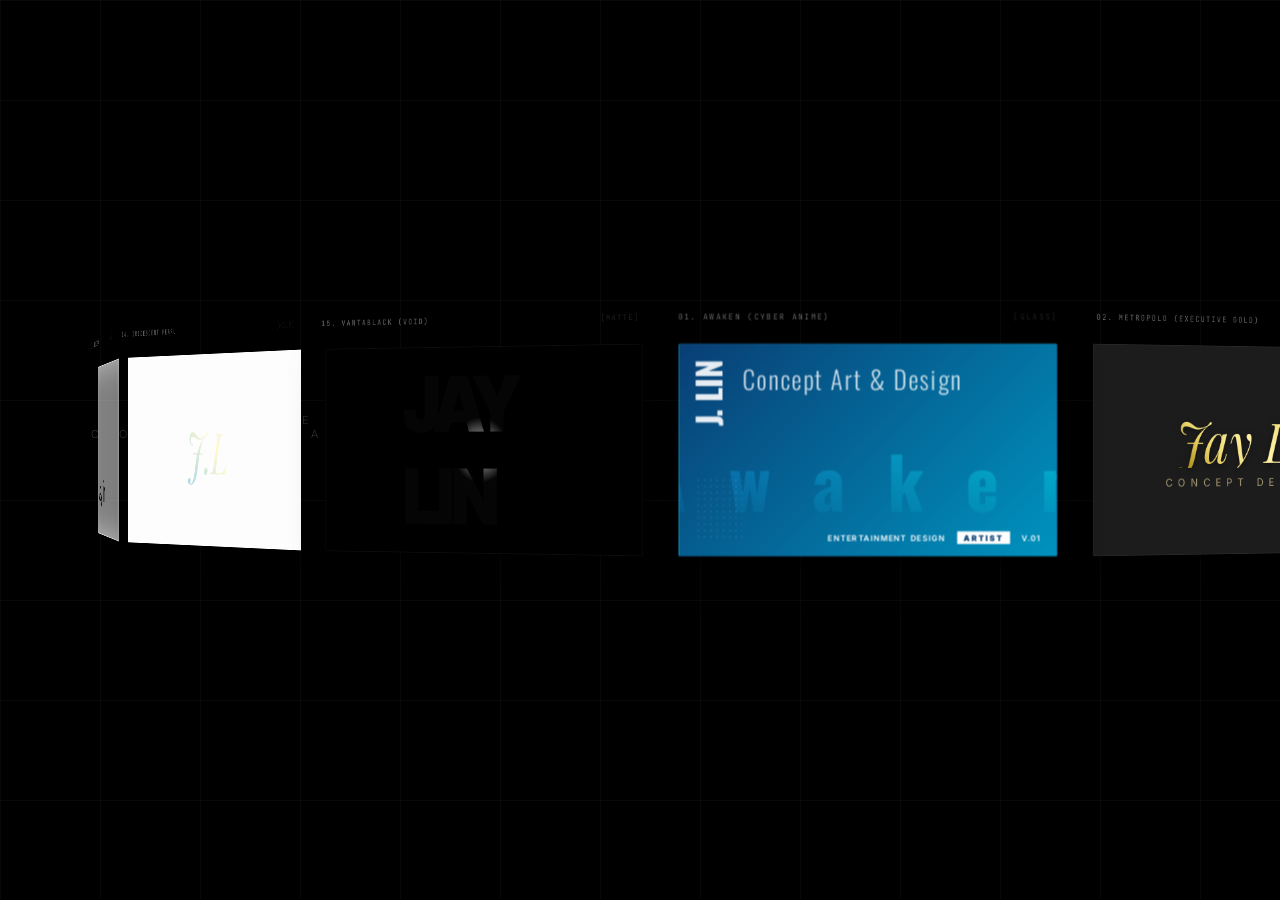
==== index.html @ 55925dbe "Rename business_cards.html to index.html for GitHub pages" ====
<!DOCTYPE html>
<html lang="en">

<head>
    <meta charset="UTF-8">
    <meta name="viewport" content="width=device-width, initial-scale=1.0">
    <title>15 Pro Level Portfolio Cards</title>
    <!-- Core 3D Engine -->
    <link rel="stylesheet" href="css/engine.css">
    <!-- Pro Card Designs -->
    <link rel="stylesheet" href="css/cards.css">
</head>

<body>
    <h1>15 Elite Conceptual Designs</h1>

    <div id="c-cont"></div>

    <script>
        const p = {
            n: 'Jay Lin',
            r: 'Entertainment / Concept Designer',
            e: 'hello@jaylin.art',
            v: '+1 234 567 8900',
            w: 'jaylin.art',
            l: '/in/jaylin'
        };

        const icoW = `<svg class="ico" viewBox="0 0 24 24"><path d="M8.5 14.5c-2.5 0-4.5-1.7-4.5-3.8 0-2.1 2-3.8 4.5-3.8s4.5 1.7 4.5 3.8c0 2.1-2 3.8-4.5 3.8zm0-6.6c-1.8 0-3.2 1.2-3.2 2.7 0 1.5 1.4 2.7 3.2 2.7 1.8 0 3.2-1.2 3.2-2.7 0-1.5-1.4-2.7-3.2-2.7zm8.5 10c-2.1 0-3.8-1.4-3.8-3.1 0-1.7 1.7-3.1 3.8-3.1 2.1 0 3.8 1.4 3.8 3.1 0 1.7-1.7 3.1-3.8 3.1zm0-5.3c-1.4 0-2.5 1-2.5 2.2 0 1.2 1.1 2.2 2.5 2.2 1.4 0 2.5-1 2.5-2.2 0-1.2-1.1-2.2-2.5-2.2z"/></svg>`;
        const icoL = `<svg class="ico" viewBox="0 0 24 24"><path d="M4.98 3.5c0 1.381-1.11 2.5-2.48 2.5s-2.48-1.119-2.48-2.5c0-1.38 1.11-2.5 2.48-2.5s2.48 1.12 2.48 2.5zm.02 4.5h-5v16h5v-16zm7.982 0h-4.968v16h4.969v-8.399c0-4.67 6.029-5.052 6.029 0v8.399h4.988v-10.131c0-7.88-8.922-7.593-11.018-3.714v-2.155z"/></svg>`;
        const icoG = `<svg class="ico" viewBox="0 0 24 24"><path d="M12 2c5.514 0 10 4.486 10 10s-4.486 10-10 10-10-4.486-10-10 4.486-10 10-10zm0-2c-6.627 0-12 5.373-12 12s5.373 12 12 12 12-5.373 12-12-5.373-12-12-12zm-3.535 5.567l-2.091 1.724c.734.908 1.621 1.626 2.607 2.115l1.092-2.433c-.636-.312-1.205-.802-1.608-1.406zm7.07 0c-.403.604-.972 1.094-1.608 1.406l1.092 2.433c.986-.489 1.873-1.207 2.607-2.115l-2.091-1.724zm-3.535 7.925v3.508h2v-3.508h-2z"/></svg>`;

        const cards = [
            {
                l: '01. AWAKEN (CYBER ANIME)', cls: 'glass',
                f: `<div class="f-awaken c-f c">
                    <div class="awaken-vert-title">J. Lin</div>
                    <div class="awaken-top-slogan">Concept Art & Design</div>
                    <div class="awaken-hero-text">A w a k e n</div>
                    <div class="awaken-bottom-bar">ENTERTAINMENT DESIGN <span class="awaken-box">ARTIST</span> V.01</div>
                    <div class="gloss" style="mix-blend-mode:overlay; opacity:0.3;"></div>
                </div>`,
                b: `<div class="b-awaken c-b c">
                    <div class="awaken-back-logo">JAY LIN . ART</div>
                    <div class="awaken-card-insert">
                        <span>Concept<br>Designer</span>
                    </div>
                </div>`
            },
            {
                l: '02. METROPOLO (EXECUTIVE GOLD)', cls: 'matte',
                f: `<div class="f-metro c-f c">
                    <div class="metro-signature">Jay Lin</div>
                    <div class="metro-brand">CONCEPT DESIGNER</div>
                    <div class="gloss" style="mix-blend-mode:color-dodge; opacity:0.1;"></div>
                </div>`,
                b: `<div class="b-metro c-b c">
                    <div class="metro-name-ch">林 杰</div>
                    <div class="metro-title-ch">概念设计师</div>
                    <div class="metro-name-en">${p.n}</div>
                    <div class="metro-title-en">${p.r}</div>
                    
                    <div class="metro-contact">
                        <span>Phone:</span> ${p.v}<br>
                        <span>Email:</span> ${p.e}<br>
                        <span>Web:</span> ${p.w}
                    </div>
                    
                    <div class="metro-qr">
                        <div></div><div></div><div></div>
                        <div></div><div style="background:transparent;"></div><div></div>
                        <div></div><div></div><div></div>
                    </div>
                </div>`
            },
            {
                l: '03. XIUYILOU (HERITAGE FOIL)', cls: 'holo',
                f: `<div class="f-xiu c-f c">
                    <div class="xiu-butterfly"></div>
                    <div class="xiu-brand">J A Y   L I N</div>
                    <div class="xiu-sub">概 | 念 | 设 | 计</div>
                    <div class="gloss" style="opacity:0.2;"></div>
                </div>`,
                b: `<div class="b-xiu c-b c">
                    <div class="xiu-top-lbl">
                        <span>概 | 念 | 设 | 计</span>
                        <span>艺 | 术</span>
                    </div>
                    
                    <div class="xiu-name-line">
                        林 杰 <span>| JAY LIN</span>
                    </div>
                    
                    <div class="xiu-rank-bar">
                        <span style="font-family:var(--font-cjk); font-size:10px;">承接：角色 / 场景 / 概念</span>
                        <div class="xiu-blocks">
                            <div class="xiu-block"></div><div class="xiu-block"></div>
                        </div>
                        <span style="color:#3a2b12;">/</span>
                        <div class="xiu-blocks">
                            <div class="xiu-block"></div><div class="xiu-block"></div><div class="xiu-block dim"></div>
                        </div>
                    </div>
                    
                    <div class="xiu-footer">
                        Email: ${p.e}<br>
                        Web: ${p.w}
                    </div>
                    
                    <div class="xiu-calligraphy-bg">
                        概<br>念<br>艺<br>术
                    </div>
                </div>`
            },
            {
                l: '04. THE MONOLITH (BRUTALIST)', cls: 'matte',
                f: `<div class="f-mono c-f c">
                    <div class="mono-txt">JAY LIN</div>
                    <div class="mono-sub">CONCEPT ARTIST</div>
                </div>`,
                b: `<div class="b-mono c-b c">
                    <div class="mono-info">
                        <div>${p.n}</div>
                        <div>${p.r}</div>
                    </div>
                    <div class="mono-grid">
                        <div>${p.e}</div>
                        <div>${p.w}</div>
                        <div>${p.v}</div>
                        <div>${p.l}</div>
                    </div>
                </div>`
            },
            {
                l: '05. MINIMAL CLAY', cls: 'matte',
                f: `<div class="f-clay c-f c">
                    <div class="clay-circle">JL</div>
                </div>`,
                b: `<div class="b-clay c-b c">
                    <div>
                        <div style="font-size: 24px; font-weight: 700; color: #333;">${p.n}</div>
                        <div style="font-size: 14px; color: #888;">${p.r}</div>
                    </div>
                    <div class="clay-bar">${icoW} ${p.v}</div>
                    <div class="clay-bar">${icoG} ${p.w}</div>
                    <div class="clay-bar">${icoL} ${p.l}</div>
                </div>`
            },
            {
                l: '06. ABSTRACT MESH', cls: 'glass',
                f: `<div class="f-mesh c-f c">
                    <div class="mesh-glass">
                        <div class="mesh-name">Jay Lin</div>
                        <div class="mesh-title">Concept Art Director</div>
                    </div>
                </div>`,
                b: `<div class="b-mesh c-b c">
                    <div class="mesh-row" style="opacity:0.5;">CONTACT LOG_01</div>
                    <div class="mesh-row">${icoW} Wechat: ${p.v}</div>
                    <div class="mesh-row">${icoG} Web: ${p.w}</div>
                    <div class="mesh-row">${icoL} Linking: ${p.l}</div>
                </div>`
            },
            {
                l: '07. NEON ACRYLIC', cls: 'glass',
                f: `<div class="f-neon c-f c">
                    <div class="neon-ring"></div>
                    <div class="neon-txt">J L</div>
                </div>`,
                b: `<div class="b-neon c-b c">
                    <div class="neon-r">${p.r}</div>
                    <div class="neon-row"><span>EML</span> ${p.e}</div>
                    <div class="neon-row"><span>WEB</span> ${p.w}</div>
                </div>`
            },
            {
                l: '08. BRUSHED TITANIUM', cls: 'brush',
                f: `<div class="f-titan c-f c">
                    <div class="titan-emboss">JAY LIN</div>
                </div>`,
                b: `<div class="b-titan c-b c">
                    <div class="titan-left">${p.n}</div>
                    <div class="titan-right">
                        <div>${p.r}</div>
                        <div>${p.e}</div>
                        <div>${p.w}</div>
                    </div>
                </div>`
            },
            {
                l: '09. CARBON WEAVE', cls: 'matte',
                f: `<div class="f-carb c-f c">
                    <div class="carb-logo">JL</div>
                </div>`,
                b: `<div class="b-carb c-b c">
                    <div class="carb-row"><span>NAME</span> ${p.n}</div>
                    <div class="carb-row"><span>ROLE</span> ${p.r}</div>
                    <div class="carb-row"><span>MAIL</span> ${p.e}</div>
                    <div class="carb-row"><span>SITE</span> ${p.w}</div>
                </div>`
            },
            {
                l: '10. GEOMETRIC TOPOLOGY', cls: 'matte',
                f: `<div class="f-topo c-f c">
                    <div class="topo-pattern"></div>
                    <div class="topo-text">JL</div>
                </div>`,
                b: `<div class="b-topo c-b c">
                    <div class="topo-info">${p.n}</div>
                    <div class="topo-sub">${p.r}</div>
                    <div class="topo-row">${icoW} ${p.v}</div>
                    <div class="topo-row">${icoG} ${p.w}</div>
                    <div class="topo-row">${icoL} ${p.l}</div>
                </div>`
            },
            {
                l: '11. SWISS POSTER', cls: 'matte',
                f: `<div class="f-swiss c-f c">
                    <div class="swiss-header">JAY LIN</div>
                    <div class="swiss-footer">DESIGN<br>SYSTEM</div>
                </div>`,
                b: `<div class="b-swiss c-b c">
                    <div class="swiss-block">${icoW} ${p.v}</div>
                    <div class="swiss-block">${icoG} ${p.w}</div>
                    <div class="swiss-block">${icoL} ${p.l}</div>
                </div>`
            },
            {
                l: '12. OBSIDIAN GLASS', cls: 'glass',
                f: `<div class="f-obs c-f c">
                    <div class="obs-glass">
                        <div class="obs-title">Jay Lin</div>
                    </div>
                </div>`,
                b: `<div class="b-obs c-b c">
                    <div class="obs-list">
                        <div class="obs-item">${icoW} ${p.v}</div>
                        <div class="obs-item">${icoG} ${p.w}</div>
                        <div class="obs-item">${icoL} ${p.l}</div>
                    </div>
                    <div class="obs-logo">JL</div>
                </div>`
            },
            {
                l: '13. FROSTED POLYCARBONATE', cls: 'glass',
                f: `<div class="f-frost c-f c">
                    <div class="frost-txt">Jay Lin</div>
                </div>`,
                b: `<div class="b-frost c-b c">
                    <div class="frost-box">${p.r}</div>
                    <div class="frost-box">${p.e}</div>
                    <div class="frost-box">${p.w}</div>
                </div>`
            },
            {
                l: '14. IRIDESCENT PEARL', cls: 'holo',
                f: `<div class="f-pearl c-f c">
                    <div class="pearl-txt">J.L</div>
                </div>`,
                b: `<div class="b-pearl c-b c">
                    <div class="pearl-lbl">Concept Designer</div>
                    <div class="pearl-contact">${p.e}<br>${p.w}</div>
                </div>`
            },
            {
                l: '15. VANTABLACK (VOID)', cls: 'matte',
                f: `<div class="f-void c-f c">
                    <div class="void-txt">JAY LIN</div>
                </div>`,
                b: `<div class="b-void c-b c">
                    <div class="void-reveal">${p.r}<br><br>${p.e}<br>${p.w}</div>
                </div>`
            }
        ];

        const cCont = document.getElementById('c-cont');

        cards.forEach(d => {
            let html = `
            <div class="scene">
                <div class="label">
                    <span>${d.l}</span>
                    <span style="opacity:0.3">[${d.cls.toUpperCase()}]</span>
                </div>
                <div class="c-w ${d.cls}">
                    <div class="c-container">
                        ${d.f}
                        ${d.b}
                    </div>
                </div>
            </div>`;
            cCont.innerHTML += html;
        });
    </script>
    <script src="js/app.js"></script>
</body>

</html>
---- css/engine.css ----
/* =========================================================================
   3D CARD INTERACTION ENGINE
   Handles spatial tracking, splitting, lighting, and ambient environment
   ========================================================================= */

@import url('https://fonts.googleapis.com/css2?family=Inter:wght@200;400;600;900&family=JetBrains+Mono:wght@400;700&family=Playfair+Display:ital,wght@0,600;1,600&family=Noto+Serif+SC:wght@400;700;900&family=Oswald:wght@300;500;700&display=swap');

:root {
    --font-ui: 'Inter', -apple-system, sans-serif;
    --font-mono: 'JetBrains Mono', monospace;
    --font-serif: 'Playfair Display', serif;
    --font-cjk: 'Noto Serif SC', serif;
    --font-display: 'Oswald', sans-serif;
}

body {
    background: #000;
    color: #fff;
    font-family: var(--font-ui);
    margin: 0;
    padding: 0;
    display: flex;
    justify-content: center;
    align-items: center;
    height: 100vh;
    overflow: hidden;
    /* Ambient Dark Room Grid */
    background-image:
        linear-gradient(rgba(255, 255, 255, 0.03) 1px, transparent 1px),
        linear-gradient(90deg, rgba(255, 255, 255, 0.03) 1px, transparent 1px);
    background-size: 100px 100px;
}

#carousel-stage {
    width: 100%;
    height: 100%;
    perspective: 3000px;
    display: flex;
    align-items: center;
    justify-content: center;
}

#carousel-ring {
    width: 480px;
    height: 270px;
    position: relative;
    transform-style: preserve-3d;
    transition: transform 0.1s linear;
    /* Interrupted by JS for smooth inertia */
}

h1 {
    font-weight: 200;
    letter-spacing: 20px;
    font-size: 11px;
    text-transform: uppercase;
    margin-bottom: 40px;
    color: rgba(255, 255, 255, 0.3);
    text-align: center;
}

/* ================= 3D INTERACTION CORE ================= */
.scene {
    position: absolute;
    top: 0;
    left: 0;
    width: 480px;
    height: 270px;
    /* The individual transform (rotateY and translateZ) will be applied via JS */
    transform-style: preserve-3d;
    transition: opacity 0.5s;
    /* The label now sits below or above inside the 3D space */
}

/* Dim cards that are NOT the active target or hovered */
.scene.dimmed {
    opacity: 0 !important;
    pointer-events: none !important;
}

.scene.active-spotlight {
    z-index: 1000 !important;
}

.label {
    position: absolute;
    top: -40px;
    left: 0;
    font-family: var(--font-mono);
    font-size: 10px;
    color: #666;
    letter-spacing: 2px;
    display: flex;
    justify-content: space-between;
    width: 100%;
    transform: translateZ(10px);
    /* Push label slightly forward */
}

.c-w {
    position: absolute;
    top: 0;
    left: 0;
    width: 100%;
    height: 100%;
    cursor: pointer;
    /* Remove perspective from here, it's handled by the stage now */
}

.c-w::after {
    content: '◎ CLICK TO INTERACT';
    position: absolute;
    bottom: -60px;
    left: 50%;
    transform: translateX(-50%);
    font-size: 9px;
    color: #555;
    letter-spacing: 6px;
    font-family: var(--font-mono);
    opacity: 0;
    transition: 0.5s;
    pointer-events: none;
}

.c-w:hover::after {
    opacity: 1;
    bottom: -40px;
}

.c-w.active::after {
    content: '⊗ CLOSE INTERFACE';
    color: rgba(255, 255, 255, 0.3);
}

.c-container {
    position: absolute;
    width: 100%;
    height: 100%;
    transform-style: preserve-3d;
    transition: transform 0.1s cubic-bezier(0.2, 0.8, 0.2, 1);
}

.c-container.reset {
    transition: transform 0.6s cubic-bezier(0.2, 0.8, 0.2, 1);
    transform: rotateX(0) rotateY(0);
}

.c {
    position: absolute;
    top: 0;
    left: 0;
    width: 100%;
    height: 100%;
    box-sizing: border-box;
    border-radius: 2px;
    /* Sharper feeling */
    overflow: hidden;
    transition: all 0.9s cubic-bezier(0.19, 1, 0.22, 1);
    box-shadow: 0 20px 50px rgba(0, 0, 0, 0.5);
    border: 1px solid rgba(255, 255, 255, 0.05);
}

.c-f {
    z-index: 2;
    transform: translateX(0) scale(1) translateZ(1px);
}

.c-b {
    z-index: 1;
    transform: scale(0.92);
    opacity: 0;
    pointer-events: none;
}

/* Hover BEFORE clicking: The "Pop" effect */
.c-w:not(.active):hover .c-f {
    transform: translateY(-20px) scale(1.04);
    box-shadow: 0 50px 100px -20px rgba(0, 0, 0, 1), 0 20px 40px rgba(0, 0, 0, 0.8);
    border-color: rgba(255, 255, 255, 0.15);
}

.c-w:not(.active):hover .c-b {
    transform: translateY(-10px) scale(0.95);
}

/* Click to Array Split Animation */
/* When click to open, we stop letting the ring container spin it and lock it to reading angle */
.c-w.active .c-container {
    transform: rotateX(0deg) rotateY(0deg) !important;
    transition: transform 0.8s cubic-bezier(0.19, 1, 0.22, 1);
}

/* The elegant slide apart */
.c-w.active .c-f {
    transform: translateX(-52%) scale(1) rotateX(var(--h-rx, 0deg)) rotateY(var(--h-ry, 0deg));
    box-shadow: -40px 50px 100px -20px rgba(0, 0, 0, 1);
}

.c-w.active .c-b {
    transform: translateX(52%) scale(1) rotateX(var(--h-rx, 0deg)) rotateY(var(--h-ry, 0deg));
    opacity: 1;
    z-index: 2;
    box-shadow: 40px 50px 100px -20px rgba(0, 0, 0, 1);
    pointer-events: auto;
}

/* Hover slightly while open */
.c-w.active:hover .c-f {
    box-shadow: -50px 60px 120px -20px rgba(0, 0, 0, 1);
    border-color: rgba(255, 255, 255, 0.2);
}

.c-w.active:hover .c-b {
    box-shadow: 50px 60px 120px -20px rgba(0, 0, 0, 1);
    border-color: rgba(255, 255, 255, 0.2);
}

/* Material Gloss Overlay */
.gloss {
    position: absolute;
    inset: 0;
    z-index: 100;
    pointer-events: none;
    transition: opacity 0.3s;
}

.c-w:hover .gloss {
    opacity: 1 !important;
}
---- css/cards.css ----
/* =========================================================================
   PRO LEVEL CARD DESIGNS
   Based on ultra-premium reference materials
   ========================================================================= */

/* --- GENERAL CARD SETUP --- */
.card-content {
    width: 100%;
    height: 100%;
    position: relative;
}

/* =========================================================================
   DESIGN 01: AWAKEN (CYBER / GRAPHIC DESIGN)
   References: Layered anime composition, grid dots, huge transparency text, cyan/blue
   ========================================================================= */
.f-awaken {
    background: linear-gradient(135deg, #093f75 0%, #0093bf 100%);
    color: #fff;
    overflow: hidden;
}

/* Decorative grid dots on the left edge */
.f-awaken::before {
    content: '';
    position: absolute;
    left: 20px;
    bottom: 20px;
    width: 60px;
    height: 80px;
    background-image: radial-gradient(#fff 1px, transparent 1px);
    background-size: 8px 8px;
    opacity: 0.3;
}

.awaken-vert-title {
    position: absolute;
    left: 20px;
    top: 20px;
    writing-mode: vertical-rl;
    transform: rotate(180deg);
    font-size: 42px;
    font-weight: 900;
    font-family: var(--font-display);
    color: rgba(255, 255, 255, 0.9);
    letter-spacing: -1px;
    text-transform: uppercase;
    line-height: 0.8;
}

.awaken-hero-text {
    position: absolute;
    bottom: 30px;
    left: 50%;
    transform: translateX(-50%);
    font-size: 90px;
    font-weight: 900;
    font-family: var(--font-display);
    white-space: nowrap;
    letter-spacing: 15px;
    background: linear-gradient(180deg, rgba(255, 255, 255, 0.8), rgba(255, 255, 255, 0));
    -webkit-background-clip: text;
    background-clip: text;
    color: transparent;
    opacity: 0.6;
    mix-blend-mode: overlay;
    z-index: 1;
}

.awaken-top-slogan {
    position: absolute;
    top: 20px;
    left: 80px;
    font-family: var(--font-display);
    font-weight: 300;
    font-size: 32px;
    letter-spacing: 2px;
    color: rgba(255, 255, 255, 0.8);
}

.awaken-bottom-bar {
    position: absolute;
    bottom: 15px;
    right: 20px;
    font-size: 10px;
    font-family: var(--font-ui);
    font-weight: 600;
    letter-spacing: 1px;
    display: flex;
    align-items: center;
    gap: 15px;
    z-index: 2;
}

.awaken-box {
    background: #fff;
    color: #093f75;
    padding: 2px 8px;
    font-weight: 900;
    letter-spacing: 2px;
}

.b-awaken {
    background: linear-gradient(135deg, #093f75 0%, #007799 100%);
    display: flex;
    align-items: center;
    justify-content: center;
    overflow: hidden;
}

.awaken-back-logo {
    border: 1px dashed rgba(255, 255, 255, 0.4);
    padding: 15px 30px;
    font-family: var(--font-display);
    font-weight: 300;
    font-size: 24px;
    letter-spacing: 6px;
    color: rgba(255, 255, 255, 0.9);
}

.awaken-card-insert {
    position: absolute;
    bottom: 20px;
    right: 20px;
    width: 120px;
    height: 70px;
    background: linear-gradient(135deg, rgba(255, 255, 255, 0.9), #a0d8ef);
    transform: rotate(-10deg);
    box-shadow: -5px 5px 15px rgba(0, 0, 0, 0.3);
    border: 2px solid #fff;
    display: flex;
    align-items: center;
    justify-content: center;
}

.awaken-card-insert span {
    font-family: var(--font-serif);
    font-style: italic;
    font-size: 11px;
    color: #093f75;
    transform: rotate(-5deg);
    font-weight: 600;
}

/* =========================================================================
   DESIGN 02: METROPOLO (CORPORATE SIGNATURE)
   References: Minimalism, off-black, gold sweeping signature, QR code, structural UI
   ========================================================================= */
.f-metro {
    background: #1c1c1c;
    /* Off-black charcoal */
    display: flex;
    flex-direction: column;
    align-items: center;
    justify-content: center;
    gap: 10px;
}

.metro-signature {
    font-family: 'Playfair Display', serif;
    font-style: italic;
    font-size: 72px;
    font-weight: 400;
    line-height: 1;
    color: #d4af37;
    /* Metallic Gold */
    /* Simulating a sweeping physical foil signature */
    background: linear-gradient(calc(var(--angle, 45deg)), #997a00, #eed971, #fff2a8, #eed971, #997a00);
    -webkit-background-clip: text;
    background-clip: text;
    color: transparent;
    filter: drop-shadow(0 2px 4px rgba(0, 0, 0, 0.5));
}

.metro-brand {
    font-family: var(--font-ui);
    font-size: 14px;
    font-weight: 400;
    letter-spacing: 8px;
    color: #a39571;
    text-transform: uppercase;
}

.b-metro {
    background: #1c1c1c;
    color: #fff;
    padding: 30px 40px;
    display: flex;
    flex-direction: column;
    justify-content: center;
}

.metro-name-ch {
    font-size: 20px;
    font-weight: 400;
    letter-spacing: 2px;
    color: #e8e8e8;
    margin-bottom: 2px;
}

.metro-title-ch {
    font-size: 10px;
    color: #a39571;
    letter-spacing: 1px;
}

.metro-name-en {
    font-size: 16px;
    margin-top: 15px;
    color: #e8e8e8;
}

.metro-title-en {
    font-size: 9px;
    color: #a39571;
    margin-top: 2px;
}

.metro-contact {
    margin-top: 30px;
    font-size: 9px;
    color: #888;
    line-height: 1.8;
    font-family: var(--font-ui);
    letter-spacing: 0.5px;
}

.metro-contact span {
    color: #e8e8e8;
    display: inline-block;
    width: 30px;
}

.metro-qr {
    position: absolute;
    bottom: 30px;
    right: 40px;
    width: 60px;
    height: 60px;
    background: #fff;
    padding: 4px;
    box-sizing: border-box;
    display: grid;
    grid-template-columns: repeat(3, 1fr);
    grid-template-rows: repeat(3, 1fr);
    gap: 2px;
}

.metro-qr div {
    background: #1c1c1c;
    border-radius: 1px;
}

/* =========================================================================
   DESIGN 03: XIUYILOU (HERITAGE FOIL)
   References: Deep black/brown, butterfly gold logo, calligraphy, heritage layout
   ========================================================================= */
.f-xiu {
    background: #0f0a08;
    display: flex;
    flex-direction: column;
    align-items: center;
    justify-content: center;
    gap: 20px;
}

.xiu-butterfly {
    width: 50px;
    height: 50px;
    background: linear-gradient(calc(var(--angle, 45deg)), #b8860b, #ffd700, #b8860b);
    -webkit-mask: url('data:image/svg+xml;utf8,<svg viewBox="0 0 24 24" fill="white" xmlns="http://www.w3.org/2000/svg"><path d="M12 2C12 2 10.5 5 8 5C5.5 5 2 4 2 8C2 12 7 13 12 18C17 13 22 12 22 8C22 4 18.5 5 16 5C13.5 5 12 2 12 2ZM12 4.5C12 4.5 13.5 7 16 7C18.5 7 20 6.5 20 8.5C20 10.5 17 11.5 12 15C7 11.5 4 10.5 4 8.5C4 6.5 5.5 7 8 7C10.5 7 12 4.5 12 4.5Z" /></svg>') center / contain no-repeat;
    mask: url('data:image/svg+xml;utf8,<svg viewBox="0 0 24 24" fill="white" xmlns="http://www.w3.org/2000/svg"><path d="M12 2C12 2 10.5 5 8 5C5.5 5 2 4 2 8C2 12 7 13 12 18C17 13 22 12 22 8C22 4 18.5 5 16 5C13.5 5 12 2 12 2ZM12 4.5C12 4.5 13.5 7 16 7C18.5 7 20 6.5 20 8.5C20 10.5 17 11.5 12 15C7 11.5 4 10.5 4 8.5C4 6.5 5.5 7 8 7C10.5 7 12 4.5 12 4.5Z" /></svg>') center / contain no-repeat;
}

.xiu-brand {
    font-family: var(--font-serif);
    font-size: 14px;
    letter-spacing: 12px;
    color: #e5c158;
    text-align: center;
}

.xiu-sub {
    font-family: var(--font-cjk);
    font-size: 12px;
    letter-spacing: 4px;
    color: #b8860b;
}

.b-xiu {
    background: #0f0a08;
    padding: 30px;
    color: #e5c158;
}

.xiu-top-lbl {
    display: flex;
    justify-content: space-between;
    font-family: var(--font-cjk);
    font-size: 10px;
    color: #b8860b;
}

.xiu-name-line {
    margin-top: 30px;
    font-family: var(--font-cjk);
    font-size: 24px;
    display: flex;
    align-items: center;
    gap: 15px;
}

.xiu-name-line span {
    font-family: var(--font-serif);
    font-size: 12px;
    letter-spacing: 4px;
    opacity: 0.8;
}

.xiu-rank-bar {
    margin-top: 30px;
    display: flex;
    gap: 15px;
    align-items: center;
}

.xiu-blocks {
    display: flex;
    gap: 4px;
}

.xiu-block {
    width: 12px;
    height: 12px;
    background: #e5c158;
    box-shadow: 0 0 5px rgba(229, 193, 88, 0.5);
}

.xiu-block.dim {
    background: #3a2b12;
    box-shadow: none;
}

.xiu-calligraphy-bg {
    position: absolute;
    right: -20px;
    top: 50%;
    transform: translateY(-50%);
    font-family: var(--font-cjk);
    font-size: 140px;
    font-weight: 900;
    color: rgba(184, 134, 11, 0.05);
    /* Extremely subtle gold watermark */
    pointer-events: none;
    writing-mode: vertical-rl;
}

.xiu-footer {
    position: absolute;
    bottom: 30px;
    left: 30px;
    font-family: var(--font-cjk);
    font-size: 10px;
    line-height: 1.8;
    color: #8c7547;
}

/* =========================================================================
   DESIGN 04: THE MONOLITH (BRUTALIST)
   Minimal typography, giant tracking, architectural feel
   ========================================================================= */
.f-mono {
    background: #e0e0e0;
    color: #111;
    display: flex;
    flex-direction: column;
    justify-content: center;
    align-items: center;
}

.mono-txt {
    font-size: 80px;
    font-weight: 900;
    letter-spacing: -4px;
    text-transform: uppercase;
}

.mono-sub {
    font-size: 14px;
    font-weight: 600;
    letter-spacing: 12px;
    margin-top: -10px;
}

.b-mono {
    background: #111;
    color: #e0e0e0;
    display: flex;
    flex-direction: column;
    justify-content: space-between;
    padding: 40px;
}

.mono-info {
    font-size: 32px;
    font-weight: 900;
    line-height: 1.1;
    letter-spacing: -1px;
}

.mono-grid {
    display: grid;
    grid-template-columns: 1fr 1fr;
    gap: 20px;
    font-size: 11px;
    font-family: var(--font-mono);
    font-weight: 600;
    border-top: 2px solid #333;
    padding-top: 20px;
}

/* =========================================================================
   DESIGN 05: MINIMAL CLAY
   Soft light, 3D embossed geometry, pure white aesthetic
   ========================================================================= */
.f-clay {
    background: #f0f0f3;
    color: #444;
    display: flex;
    justify-content: center;
    align-items: center;
    box-shadow: inset 10px 10px 20px #d1d1d5, inset -10px -10px 20px #ffffff;
}

.clay-circle {
    width: 150px;
    height: 150px;
    border-radius: 50%;
    background: #f0f0f3;
    box-shadow: 15px 15px 30px #d1d1d5, -15px -15px 30px #ffffff;
    display: flex;
    justify-content: center;
    align-items: center;
    font-size: 32px;
    font-weight: 300;
    letter-spacing: -2px;
}

.b-clay {
    background: #f0f0f3;
    color: #555;
    padding: 50px;
    display: flex;
    flex-direction: column;
    justify-content: center;
    gap: 20px;
}

.clay-bar {
    background: #f0f0f3;
    padding: 15px 20px;
    border-radius: 12px;
    box-shadow: 5px 5px 10px #d1d1d5, -5px -5px 10px #ffffff;
    font-size: 13px;
    font-weight: 500;
    display: flex;
    align-items: center;
    gap: 15px;
}

/* =========================================================================
   DESIGN 06: FLUID MESH
   Abstract mesh gradients, frosted glass typography
   ========================================================================= */
.f-mesh {
    background: radial-gradient(circle at top left, #ff9a9e 0%, #fecfef 99%, #fecfef 100%);
    overflow: hidden;
    display: flex;
    flex-direction: column;
    justify-content: flex-end;
    padding: 40px;
}

.f-mesh::before {
    content: '';
    position: absolute;
    width: 200%;
    height: 200%;
    top: -50%;
    left: -50%;
    background: radial-gradient(circle at center, #a18cd1 0%, transparent 50%), radial-gradient(circle at bottom right, #fbc2eb 0%, transparent 50%);
    filter: blur(60px);
    z-index: 0;
}

.mesh-glass {
    position: relative;
    z-index: 1;
    background: rgba(255, 255, 255, 0.2);
    backdrop-filter: blur(10px);
    border: 1px solid rgba(255, 255, 255, 0.4);
    padding: 20px;
    border-radius: 20px;
    color: #fff;
}

.mesh-name {
    font-size: 32px;
    font-weight: 800;
    letter-spacing: -1px;
    margin-bottom: 5px;
}

.mesh-title {
    font-size: 14px;
    font-weight: 500;
    opacity: 0.9;
}

.b-mesh {
    background: #fff;
    color: #333;
    padding: 40px;
    display: flex;
    flex-direction: column;
    justify-content: space-between;
}

.mesh-row {
    font-size: 14px;
    font-weight: 600;
    display: flex;
    align-items: center;
    gap: 15px;
    border-bottom: 1px solid #eee;
    padding-bottom: 15px;
}

.mesh-row:last-child {
    border-bottom: none;
}

/* =========================================================================
   DESIGN 07: NEON ACRYLIC
   Translucent, blurred, glowing neon text
   ========================================================================= */
.f-neon {
    background: rgba(10, 10, 10, 0.4);
    backdrop-filter: blur(20px);
    border: 1px solid rgba(0, 255, 150, 0.3);
    color: #00ff96;
    display: flex;
    align-items: center;
    justify-content: center;
    overflow: hidden;
}

.neon-ring {
    position: absolute;
    width: 400px;
    height: 400px;
    border-radius: 50%;
    border: 20px solid rgba(0, 255, 150, 0.1);
    filter: blur(10px);
}

.neon-txt {
    font-size: 120px;
    font-weight: 900;
    letter-spacing: -5px;
    text-shadow: 0 0 40px rgba(0, 255, 150, 0.5);
    z-index: 1;
}

.b-neon {
    background: rgba(10, 10, 10, 0.8);
    backdrop-filter: blur(20px);
    border: 1px solid rgba(0, 255, 150, 0.3);
    color: #00ff96;
    font-family: var(--font-mono);
    padding: 50px;
    display: flex;
    flex-direction: column;
    justify-content: center;
}

.neon-r {
    font-size: 20px;
    font-weight: bold;
    border-bottom: 1px solid rgba(0, 255, 150, 0.3);
    padding-bottom: 20px;
    margin-bottom: 20px;
    text-shadow: 0 0 10px rgba(0, 255, 150, 0.5);
}

.neon-row {
    font-size: 14px;
    margin-bottom: 10px;
    display: flex;
}

.neon-row span {
    width: 60px;
    opacity: 0.5;
}

/* =========================================================================
   DESIGN 08: BRUSHED TITANIUM
   Silver metallic sheen, blind deboss
   ========================================================================= */
.f-titan {
    background: linear-gradient(135deg, #bbb, #e6e6e6, #bbb);
    color: #888;
    display: flex;
    align-items: center;
    justify-content: center;
}

.titan-emboss {
    font-size: 54px;
    font-weight: 900;
    letter-spacing: 5px;
    color: transparent;
    text-shadow: 1px 1px 2px rgba(255, 255, 255, 0.8), -1px -1px 2px rgba(0, 0, 0, 0.2);
}

.b-titan {
    background: #d4d4d4;
    color: #444;
    display: flex;
    padding: 40px;
    box-sizing: border-box;
}

.titan-left {
    width: 40%;
    border-right: 1px solid rgba(0, 0, 0, 0.1);
    font-size: 32px;
    font-weight: 900;
    line-height: 1;
    text-transform: uppercase;
}

.titan-right {
    flex: 1;
    padding-left: 30px;
    display: flex;
    flex-direction: column;
    justify-content: flex-end;
    gap: 10px;
    font-size: 12px;
    font-weight: 600;
    font-family: var(--font-mono);
}

/* =========================================================================
   DESIGN 09: CARBON WEAVE
   Deep physical texture, minimal contrast
   ========================================================================= */
.f-carb {
    background: #111;
    background-image: linear-gradient(45deg, #0a0a0a 25%, transparent 25%, transparent 75%, #0a0a0a 75%, #0a0a0a), linear-gradient(45deg, #0a0a0a 25%, transparent 25%, transparent 75%, #0a0a0a 75%, #0a0a0a);
    background-size: 4px 4px;
    background-position: 0 0, 2px 2px;
    color: #333;
    display: flex;
    align-items: center;
    justify-content: center;
}

.carb-logo {
    font-size: 100px;
    font-style: italic;
    font-weight: 900;
    letter-spacing: -8px;
    text-shadow: -1px -1px 0 #000, 1px 1px 0 #222;
}

.b-carb {
    background: #111;
    color: #888;
    font-family: var(--font-mono);
    padding: 50px;
    display: flex;
    flex-direction: column;
    justify-content: center;
    gap: 15px;
}

.carb-row {
    font-size: 12px;
    display: flex;
    border-bottom: 1px solid #222;
    padding-bottom: 10px;
}

.carb-row span {
    width: 80px;
    color: #555;
}

/* =========================================================================
   DESIGN 10: GEOMETRIC TOPOLOGY
   Abstract topographic lines, elegant serif, dark mode premium
   ========================================================================= */
.f-topo {
    background: #111;
    color: #fff;
    overflow: hidden;
    display: flex;
    justify-content: center;
    align-items: center;
}

.topo-pattern {
    position: absolute;
    width: 200%;
    height: 200%;
    background-image: repeating-radial-gradient(circle at center, transparent 0, transparent 5px, rgba(255, 255, 255, 0.05) 6px, rgba(255, 255, 255, 0.05) 7px);
    z-index: 0;
}

.topo-text {
    position: relative;
    z-index: 1;
    font-size: 72px;
    font-family: var(--font-serif);
    font-weight: 400;
    font-style: italic;
    color: #fff;
    text-shadow: 0 10px 30px rgba(0, 0, 0, 0.8);
}

.b-topo {
    background: #111;
    color: #ddd;
    padding: 50px;
    display: flex;
    flex-direction: column;
    justify-content: center;
}

.topo-info {
    font-family: var(--font-serif);
    font-size: 28px;
    margin-bottom: 10px;
    color: #fff;
}

.topo-sub {
    font-size: 14px;
    color: #888;
    margin-bottom: 30px;
    letter-spacing: 2px;
}

.topo-row {
    display: flex;
    align-items: center;
    gap: 15px;
    font-size: 13px;
    margin-bottom: 15px;
    opacity: 0.8;
}

/* =========================================================================
   DESIGN 11: SWISS POSTER
   Bold typography, diagonal intersection, strict layout
   ========================================================================= */
.f-swiss {
    background: #e32636;
    color: #fff;
    display: flex;
    flex-direction: column;
    justify-content: space-between;
    padding: 40px;
    overflow: hidden;
}

.f-swiss::after {
    content: '';
    position: absolute;
    top: -50%;
    left: 50%;
    width: 200%;
    height: 200%;
    background: #fff;
    transform: rotate(45deg);
    z-index: 0;
}

.swiss-header {
    position: relative;
    z-index: 1;
    color: #fff;
    font-size: 100px;
    font-weight: 900;
    line-height: 0.8;
    letter-spacing: -4px;
    width: 60%;
}

.swiss-footer {
    position: relative;
    z-index: 1;
    color: #e32636;
    font-size: 24px;
    font-weight: 700;
    text-align: right;
    letter-spacing: -1px;
}

.b-swiss {
    background: #fff;
    color: #000;
    padding: 40px;
    display: grid;
    grid-template-columns: 1fr;
    gap: 5px;
}

.swiss-block {
    background: #f5f5f5;
    padding: 20px;
    display: flex;
    align-items: center;
    gap: 20px;
    font-size: 16px;
    font-weight: 700;
}

.swiss-block svg {
    fill: #e32636;
}

/* --- SOCIAL ICONS BASE CSS --- */
.ico {
    width: 20px;
    height: 20px;
    fill: currentColor;
    flex-shrink: 0;
}

.ico-sm {
    width: 14px;
    height: 14px;
}

.ico-md {
    width: 24px;
    height: 24px;
}

/* =========================================================================
   DESIGN 12: OBSIDIAN GLASS
   Deep dark luxurious glass with aura reflection gradient
   ========================================================================= */
.f-obs {
    background: #050505;
    color: #efefef;
    display: flex;
    align-items: flex-end;
    padding: 40px;
    position: relative;
    overflow: hidden;
}

.f-obs::before {
    content: '';
    position: absolute;
    top: -50%;
    left: 0%;
    width: 150%;
    height: 150%;
    background: conic-gradient(from 180deg at 50% 50%, #2a8af6 0deg, #a853ba 180deg, #e92a67 360deg);
    filter: blur(80px);
    opacity: 0.2;
    z-index: 0;
}

.obs-glass {
    position: relative;
    z-index: 1;
    width: 100%;
    padding: 30px;
    background: rgba(20, 20, 20, 0.4);
    backdrop-filter: blur(20px);
    border: 1px solid rgba(255, 255, 255, 0.1);
    border-radius: 16px;
    box-shadow: 0 20px 40px rgba(0, 0, 0, 0.5);
}

.obs-title {
    font-size: 36px;
    font-weight: 200;
    letter-spacing: 4px;
}

.b-obs {
    background: #050505;
    color: #efefef;
    padding: 40px;
    display: flex;
    justify-content: space-between;
    align-items: center;
}

.obs-logo {
    font-size: 120px;
    font-weight: 900;
    -webkit-text-stroke: 1px rgba(255, 255, 255, 0.1);
    color: transparent;
    letter-spacing: -10px;
}

.obs-list {
    display: flex;
    flex-direction: column;
    gap: 15px;
    width: 60%;
    z-index: 1;
}

.obs-item {
    background: rgba(255, 255, 255, 0.03);
    padding: 15px 20px;
    border-radius: 8px;
    font-size: 12px;
    display: flex;
    align-items: center;
    gap: 15px;
    border: 1px solid rgba(255, 255, 255, 0.05);
}

/* =========================================================================
   DESIGN 13: FROSTED POLYCARBONATE
   Clean, white glassmorphism
   ========================================================================= */
.f-frost {
    background: rgba(255, 255, 255, 0.5);
    backdrop-filter: blur(40px);
    border: 1px solid rgba(255, 255, 255, 0.8);
    color: #111;
    display: flex;
    align-items: flex-end;
    padding: 40px;
    box-shadow: inset 0 0 50px rgba(255, 255, 255, 0.5);
}

.frost-txt {
    font-size: 48px;
    font-weight: 300;
    letter-spacing: -2px;
}

.b-frost {
    background: rgba(255, 255, 255, 0.6);
    backdrop-filter: blur(40px);
    border: 1px solid rgba(255, 255, 255, 0.8);
    padding: 50px;
    display: flex;
    flex-direction: column;
    justify-content: center;
    gap: 20px;
}

.frost-box {
    background: rgba(255, 255, 255, 0.9);
    padding: 15px 20px;
    border-radius: 8px;
    font-size: 14px;
    font-weight: 600;
    color: #333;
    box-shadow: 0 4px 15px rgba(0, 0, 0, 0.05);
}

/* =========================================================================
   DESIGN 14: IRIDESCENT PEARL
   Elegant minimal gradient foil
   ========================================================================= */
.f-pearl {
    background: #fdfdfd;
    display: flex;
    align-items: center;
    justify-content: center;
}

.pearl-txt {
    font-family: var(--font-serif);
    font-size: 80px;
    font-weight: 400;
    font-style: italic;
    background-image: linear-gradient(calc(var(--angle, 45deg)), #ffb6c1, #add8e6, #fffacd, #e6e6fa, #ffb6c1);
    background-size: 200% 200%;
    -webkit-background-clip: text;
    background-clip: text;
    color: transparent;
    padding-right: 20px;
}

/* padding for italic clip bug */
.b-pearl {
    background: #fdfdfd;
    padding: 50px;
    display: flex;
    flex-direction: column;
    justify-content: center;
    align-items: center;
    text-align: center;
    color: #444;
}

.pearl-lbl {
    font-family: var(--font-serif);
    font-size: 24px;
    font-style: italic;
    margin-bottom: 30px;
}

.pearl-contact {
    font-size: 14px;
    line-height: 2;
    font-weight: 600;
    font-family: var(--font-ui);
    letter-spacing: 1px;
}

/* =========================================================================
   DESIGN 15: VANTABLACK (VOID)
   Pure light absorption, revealed by mouse tracking gloss
   ========================================================================= */
.f-void {
    background: #000;
}

.void-txt {
    font-size: 100px;
    font-weight: 900;
    position: absolute;
    top: 50%;
    left: 50%;
    transform: translate(-50%, -50%);
    letter-spacing: -6px;
    background-image: radial-gradient(circle at calc(100% * var(--mx, 0.5)) calc(100% * var(--my, 0.5)), rgba(255, 255, 255, 0.8) 0%, transparent 25%);
    -webkit-background-clip: text;
    background-clip: text;
    color: transparent;
    background-color: #050505;
}

.b-void {
    background: #000;
    display: flex;
    align-items: center;
    justify-content: center;
    padding: 40px;
    text-align: center;
}

.void-reveal {
    font-size: 20px;
    font-weight: 900;
    letter-spacing: 2px;
    line-height: 1.5;
    background-image: radial-gradient(circle at calc(100% * var(--mx, 0.5)) calc(100% * var(--my, 0.5)), rgba(255, 255, 255, 1) 0%, transparent 40%);
    -webkit-background-clip: text;
    background-clip: text;
    color: transparent;
    background-color: #080808;
    text-transform: uppercase;
}
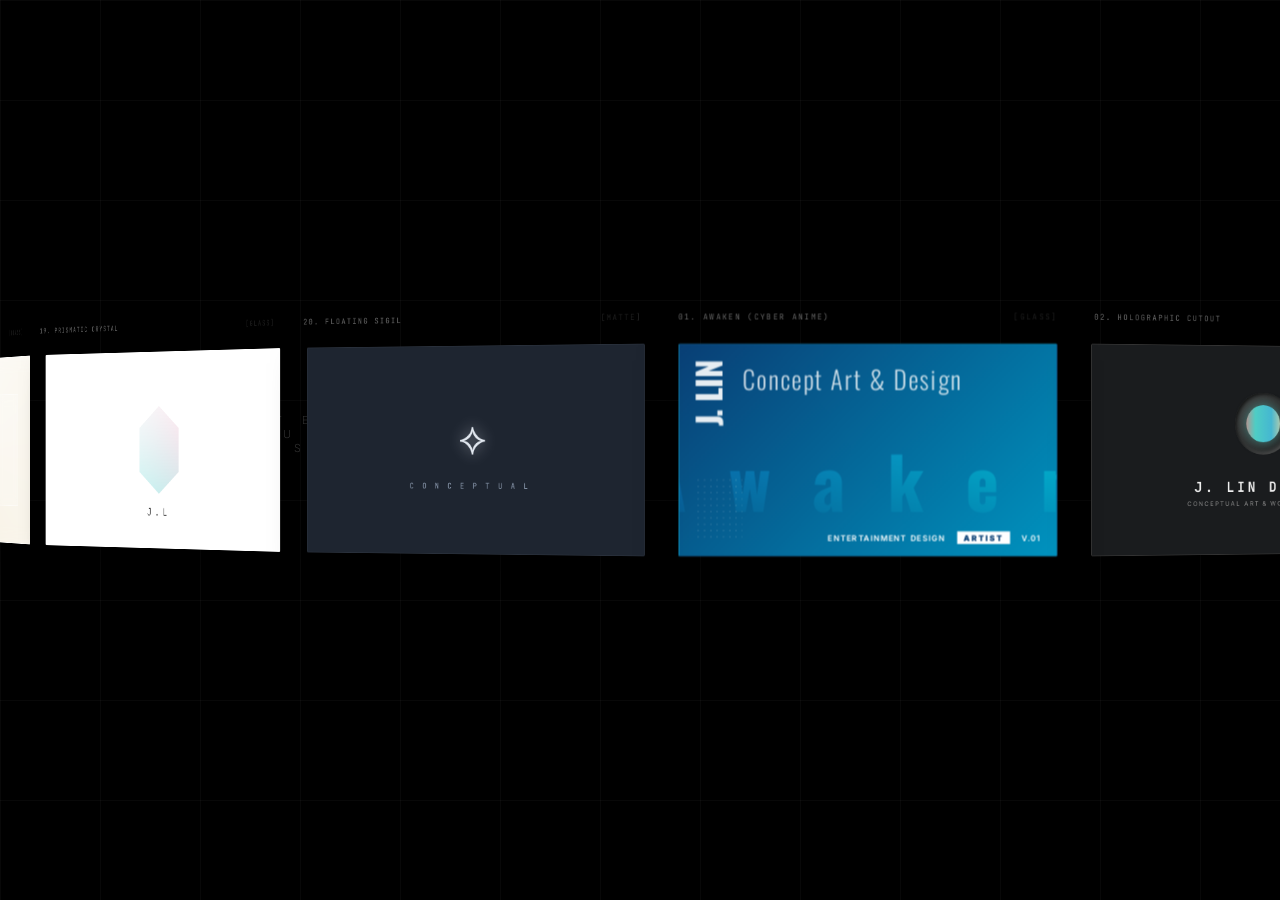
==== commit c79f5052: "Update Botanical Silhouette card transparency and image position" ====
--- a/index.html
+++ b/index.html
@@ -1,14 +1,14 @@
-<!DOCTYPE html>
+<!doctype html>
 <html lang="en">
 
 <head>
-    <meta charset="UTF-8">
-    <meta name="viewport" content="width=device-width, initial-scale=1.0">
+    <meta charset="UTF-8" />
+    <meta name="viewport" content="width=device-width, initial-scale=1.0" />
     <title>15 Pro Level Portfolio Cards</title>
     <!-- Core 3D Engine -->
-    <link rel="stylesheet" href="css/engine.css">
+    <link rel="stylesheet" href="css/engine.css" />
     <!-- Pro Card Designs -->
-    <link rel="stylesheet" href="css/cards.css">
+    <link rel="stylesheet" href="css/cards.css" />
 </head>
 
 <body>
@@ -18,12 +18,12 @@
 
     <script>
         const p = {
-            n: 'Jay Lin',
-            r: 'Entertainment / Concept Designer',
-            e: 'hello@jaylin.art',
-            v: '+1 234 567 8900',
-            w: 'jaylin.art',
-            l: '/in/jaylin'
+            n: "Jay Lin",
+            r: "Entertainment / Concept Designer",
+            e: "hello@jaylin.art",
+            v: "+1 234 567 8900",
+            w: "jaylin.art",
+            l: "/in/jaylin",
         };
 
         const icoW = `<svg class="ico" viewBox="0 0 24 24"><path d="M8.5 14.5c-2.5 0-4.5-1.7-4.5-3.8 0-2.1 2-3.8 4.5-3.8s4.5 1.7 4.5 3.8c0 2.1-2 3.8-4.5 3.8zm0-6.6c-1.8 0-3.2 1.2-3.2 2.7 0 1.5 1.4 2.7 3.2 2.7 1.8 0 3.2-1.2 3.2-2.7 0-1.5-1.4-2.7-3.2-2.7zm8.5 10c-2.1 0-3.8-1.4-3.8-3.1 0-1.7 1.7-3.1 3.8-3.1 2.1 0 3.8 1.4 3.8 3.1 0 1.7-1.7 3.1-3.8 3.1zm0-5.3c-1.4 0-2.5 1-2.5 2.2 0 1.2 1.1 2.2 2.5 2.2 1.4 0 2.5-1 2.5-2.2 0-1.2-1.1-2.2-2.5-2.2z"/></svg>`;
@@ -32,7 +32,8 @@
 
         const cards = [
             {
-                l: '01. AWAKEN (CYBER ANIME)', cls: 'glass',
+                l: "01. AWAKEN (CYBER ANIME)",
+                cls: "glass",
                 f: `<div class="f-awaken c-f c">
                     <div class="awaken-vert-title">J. Lin</div>
                     <div class="awaken-top-slogan">Concept Art & Design</div>
@@ -45,75 +46,62 @@
                     <div class="awaken-card-insert">
                         <span>Concept<br>Designer</span>
                     </div>
-                </div>`
-            },
-            {
-                l: '02. METROPOLO (EXECUTIVE GOLD)', cls: 'matte',
-                f: `<div class="f-metro c-f c">
-                    <div class="metro-signature">Jay Lin</div>
-                    <div class="metro-brand">CONCEPT DESIGNER</div>
-                    <div class="gloss" style="mix-blend-mode:color-dodge; opacity:0.1;"></div>
-                </div>`,
-                b: `<div class="b-metro c-b c">
-                    <div class="metro-name-ch">林 杰</div>
-                    <div class="metro-title-ch">概念设计师</div>
-                    <div class="metro-name-en">${p.n}</div>
-                    <div class="metro-title-en">${p.r}</div>
-                    
-                    <div class="metro-contact">
-                        <span>Phone:</span> ${p.v}<br>
-                        <span>Email:</span> ${p.e}<br>
-                        <span>Web:</span> ${p.w}
-                    </div>
-                    
-                    <div class="metro-qr">
-                        <div></div><div></div><div></div>
-                        <div></div><div style="background:transparent;"></div><div></div>
-                        <div></div><div></div><div></div>
-                    </div>
-                </div>`
-            },
-            {
-                l: '03. XIUYILOU (HERITAGE FOIL)', cls: 'holo',
-                f: `<div class="f-xiu c-f c">
-                    <div class="xiu-butterfly"></div>
-                    <div class="xiu-brand">J A Y   L I N</div>
-                    <div class="xiu-sub">概 | 念 | 设 | 计</div>
-                    <div class="gloss" style="opacity:0.2;"></div>
-                </div>`,
-                b: `<div class="b-xiu c-b c">
-                    <div class="xiu-top-lbl">
-                        <span>概 | 念 | 设 | 计</span>
-                        <span>艺 | 术</span>
-                    </div>
-                    
-                    <div class="xiu-name-line">
-                        林 杰 <span>| JAY LIN</span>
-                    </div>
-                    
-                    <div class="xiu-rank-bar">
-                        <span style="font-family:var(--font-cjk); font-size:10px;">承接：角色 / 场景 / 概念</span>
-                        <div class="xiu-blocks">
-                            <div class="xiu-block"></div><div class="xiu-block"></div>
-                        </div>
-                        <span style="color:#3a2b12;">/</span>
-                        <div class="xiu-blocks">
-                            <div class="xiu-block"></div><div class="xiu-block"></div><div class="xiu-block dim"></div>
-                        </div>
-                    </div>
-                    
-                    <div class="xiu-footer">
-                        Email: ${p.e}<br>
-                        Web: ${p.w}
-                    </div>
-                    
-                    <div class="xiu-calligraphy-bg">
-                        概<br>念<br>艺<br>术
-                    </div>
-                </div>`
-            },
-            {
-                l: '04. THE MONOLITH (BRUTALIST)', cls: 'matte',
+                </div>`,
+            },
+            {
+                l: "02. HOLOGRAPHIC CUTOUT",
+                cls: "holo",
+                f: `<div class="f-holo c-f c">
+                    <div class="holo-base">
+                        <div class="holo-cutout">
+                            <div class="holo-inner"></div>
+                        </div>
+                        <div class="holo-logotype">
+                            <div class="holo-logo-text">J. LIN DESIGN</div>
+                            <div class="holo-logo-sub">CONCEPTUAL ART & WORLD BUILDING</div>
+                        </div>
+                    </div>
+                </div>`,
+                b: `<div class="b-holo c-b c">
+                    <div class="holo-b-wrap">
+                        <div class="holo-cutout small">
+                            <div class="holo-inner"></div>
+                        </div>
+                        <div class="holo-contact">
+                            <div style="font-size:16px; font-weight:700; color:#fff;">${p.n}</div>
+                            <div style="font-size:9px; color:#aaa; letter-spacing:2px; margin-bottom:20px;">${p.r}</div>
+                            <div class="holo-row"><span>MAIL</span>${p.e}</div>
+                            <div class="holo-row"><span>SITE</span>${p.w}</div>
+                        </div>
+                    </div>
+                </div>`,
+            },
+            {
+                l: "03. BOTANICAL SILHOUETTE",
+                cls: "matte",
+                f: `<div class="f-botanic c-f c">
+                    <div class="bot-frame">
+                        <div class="bot-title-vert">J. LIN</div>
+                        <div class="bot-title-horiz">CONCEPT DESIGN</div>
+                        <div class="bot-deco-dot"></div>
+                        <div class="bot-deco-line"></div>
+                        <img src="assets/anime_profile_3.png" style="width: 120%; height: 100%; object-fit: cover; object-position: center 25%; mix-blend-mode: darken; position: absolute; left: 0; bottom: 0; z-index: 1; opacity: 0.4;">
+                    </div>
+                </div>`,
+                b: `<div class="b-botanic c-b c">
+                    <div class="bot-b-wrap">
+                        <div class="bot-b-title">${p.n}</div>
+                        <div class="bot-b-sub">${p.r}</div>
+                        <div class="bot-b-contact">
+                            <div>${p.e}</div>
+                            <div>${p.w}</div>
+                        </div>
+                    </div>
+                </div>`,
+            },
+            {
+                l: "04. THE MONOLITH (BRUTALIST)",
+                cls: "matte",
                 f: `<div class="f-mono c-f c">
                     <div class="mono-txt">JAY LIN</div>
                     <div class="mono-sub">CONCEPT ARTIST</div>
@@ -129,10 +117,11 @@
                         <div>${p.v}</div>
                         <div>${p.l}</div>
                     </div>
-                </div>`
-            },
-            {
-                l: '05. MINIMAL CLAY', cls: 'matte',
+                </div>`,
+            },
+            {
+                l: "05. MINIMAL CLAY",
+                cls: "matte",
                 f: `<div class="f-clay c-f c">
                     <div class="clay-circle">JL</div>
                 </div>`,
@@ -144,25 +133,38 @@
                     <div class="clay-bar">${icoW} ${p.v}</div>
                     <div class="clay-bar">${icoG} ${p.w}</div>
                     <div class="clay-bar">${icoL} ${p.l}</div>
-                </div>`
-            },
-            {
-                l: '06. ABSTRACT MESH', cls: 'glass',
-                f: `<div class="f-mesh c-f c">
-                    <div class="mesh-glass">
-                        <div class="mesh-name">Jay Lin</div>
-                        <div class="mesh-title">Concept Art Director</div>
-                    </div>
-                </div>`,
-                b: `<div class="b-mesh c-b c">
-                    <div class="mesh-row" style="opacity:0.5;">CONTACT LOG_01</div>
-                    <div class="mesh-row">${icoW} Wechat: ${p.v}</div>
-                    <div class="mesh-row">${icoG} Web: ${p.w}</div>
-                    <div class="mesh-row">${icoL} Linking: ${p.l}</div>
-                </div>`
-            },
-            {
-                l: '07. NEON ACRYLIC', cls: 'glass',
+                </div>`,
+            },
+            {
+                l: "06. ARTBOOK COVER",
+                cls: "matte",
+                f: `<div class="f-artbook c-f c">
+                    <div class="art-backplate"></div>
+                    <div class="art-vert-line"></div>
+                    <div class="art-flow-lines"></div>
+                    <div class="art-flow-lines alt"></div>
+                    <div class="art-title-group">
+                        <div class="art-name">JAY LIN</div>
+                        <div class="art-sub">CONCEPT ARTWORKS</div>
+                    </div>
+                </div>`,
+                b: `<div class="b-artbook c-b c">
+                    <div class="art-b-header">
+                        <span>FIRST EDITION</span>
+                        <div class="art-b-dot"></div>
+                    </div>
+                    <div class="art-b-content">
+                        <div style="font-size:24px; font-weight:800; letter-spacing:-1px;">J.LIN</div>
+                        <div style="font-size:10px; color:#666; font-family:var(--font-mono); margin-bottom:20px;">[ ${p.r} ]</div>
+                        <div class="art-b-row">P / ${p.e}</div>
+                        <div class="art-b-row">W / ${p.w}</div>
+                    </div>
+                    <div class="art-barcode"></div>
+                </div>`,
+            },
+            {
+                l: "07. NEON ACRYLIC",
+                cls: "glass",
                 f: `<div class="f-neon c-f c">
                     <div class="neon-ring"></div>
                     <div class="neon-txt">J L</div>
@@ -171,10 +173,11 @@
                     <div class="neon-r">${p.r}</div>
                     <div class="neon-row"><span>EML</span> ${p.e}</div>
                     <div class="neon-row"><span>WEB</span> ${p.w}</div>
-                </div>`
-            },
-            {
-                l: '08. BRUSHED TITANIUM', cls: 'brush',
+                </div>`,
+            },
+            {
+                l: "08. BRUSHED TITANIUM",
+                cls: "brush",
                 f: `<div class="f-titan c-f c">
                     <div class="titan-emboss">JAY LIN</div>
                 </div>`,
@@ -185,10 +188,11 @@
                         <div>${p.e}</div>
                         <div>${p.w}</div>
                     </div>
-                </div>`
-            },
-            {
-                l: '09. CARBON WEAVE', cls: 'matte',
+                </div>`,
+            },
+            {
+                l: "09. CARBON WEAVE",
+                cls: "matte",
                 f: `<div class="f-carb c-f c">
                     <div class="carb-logo">JL</div>
                 </div>`,
@@ -197,10 +201,11 @@
                     <div class="carb-row"><span>ROLE</span> ${p.r}</div>
                     <div class="carb-row"><span>MAIL</span> ${p.e}</div>
                     <div class="carb-row"><span>SITE</span> ${p.w}</div>
-                </div>`
-            },
-            {
-                l: '10. GEOMETRIC TOPOLOGY', cls: 'matte',
+                </div>`,
+            },
+            {
+                l: "10. GEOMETRIC TOPOLOGY",
+                cls: "matte",
                 f: `<div class="f-topo c-f c">
                     <div class="topo-pattern"></div>
                     <div class="topo-text">JL</div>
@@ -211,71 +216,207 @@
                     <div class="topo-row">${icoW} ${p.v}</div>
                     <div class="topo-row">${icoG} ${p.w}</div>
                     <div class="topo-row">${icoL} ${p.l}</div>
-                </div>`
-            },
-            {
-                l: '11. SWISS POSTER', cls: 'matte',
-                f: `<div class="f-swiss c-f c">
-                    <div class="swiss-header">JAY LIN</div>
-                    <div class="swiss-footer">DESIGN<br>SYSTEM</div>
-                </div>`,
-                b: `<div class="b-swiss c-b c">
-                    <div class="swiss-block">${icoW} ${p.v}</div>
-                    <div class="swiss-block">${icoG} ${p.w}</div>
-                    <div class="swiss-block">${icoL} ${p.l}</div>
-                </div>`
-            },
-            {
-                l: '12. OBSIDIAN GLASS', cls: 'glass',
-                f: `<div class="f-obs c-f c">
-                    <div class="obs-glass">
-                        <div class="obs-title">Jay Lin</div>
-                    </div>
-                </div>`,
-                b: `<div class="b-obs c-b c">
-                    <div class="obs-list">
-                        <div class="obs-item">${icoW} ${p.v}</div>
-                        <div class="obs-item">${icoG} ${p.w}</div>
-                        <div class="obs-item">${icoL} ${p.l}</div>
-                    </div>
-                    <div class="obs-logo">JL</div>
-                </div>`
-            },
-            {
-                l: '13. FROSTED POLYCARBONATE', cls: 'glass',
-                f: `<div class="f-frost c-f c">
-                    <div class="frost-txt">Jay Lin</div>
-                </div>`,
-                b: `<div class="b-frost c-b c">
-                    <div class="frost-box">${p.r}</div>
-                    <div class="frost-box">${p.e}</div>
-                    <div class="frost-box">${p.w}</div>
-                </div>`
-            },
-            {
-                l: '14. IRIDESCENT PEARL', cls: 'holo',
+                </div>`,
+            },
+            {
+                l: "11. EXHIBITION TICKET",
+                cls: "matte",
+                f: `<div class="f-ticket c-f c">
+                    <div class="ticket-slash"></div>
+                    <h1 class="ticket-huge">JAY</h1>
+                    <div class="ticket-info">SOLO EXHIBITION / CONCEPT ART</div>
+                </div>`,
+                b: `<div class="b-ticket c-b c">
+                    <div class="ticket-stub-line"></div>
+                    <div class="ticket-b-wrap">
+                        <div class="ticket-b-head">
+                            <span style="font-size:16px; font-weight:800;">JAY LIN</span>
+                            <span style="font-size:10px; color:#e32636;">AUTHOR</span>
+                        </div>
+                        <div style="font-size:10px; line-height:1.6; color:#555;">
+                            ADM: 1<br>
+                            SEC: VIP<br>
+                            <br>
+                            E: ${p.e}<br>
+                            W: ${p.w}
+                        </div>
+                        <div class="ticket-b-footer">${p.v}</div>
+                    </div>
+                </div>`,
+            },
+            {
+                l: "12. DARK MATTER NEXUS",
+                cls: "glass",
+                f: `<div class="f-dark-nexus c-f c">
+                    <div class="nexus-core">
+                        <div class="nexus-title">J L</div>
+                    </div>
+                </div>`,
+                b: `<div class="b-dark-nexus c-b c">
+                    <div style="font-size:24px; font-weight:900; color:#c7d2fe; letter-spacing: 2px;">JAY LIN</div>
+                    <div style="font-size:10px; color:#818cf8; margin-bottom:15px; font-family:var(--font-mono); letter-spacing:3px;">[ CONCEPT ARTIST ]</div>
+                    <div class="nexus-item" style="border-bottom: 1px solid rgba(79, 70, 229, 0.2); padding-bottom: 10px;">
+                        <span style="font-size: 8px; color:#4f46e5;">ID.1</span> ${icoW} ${p.v}
+                    </div>
+                    <div class="nexus-item" style="border-bottom: 1px solid rgba(79, 70, 229, 0.2); padding-bottom: 10px; margin-top: 10px;">
+                        <span style="font-size: 8px; color:#4f46e5;">ID.2</span> ${icoG} ${p.w}
+                    </div>
+                    <div class="nexus-item" style="margin-top: 10px;">
+                        <span style="font-size: 8px; color:#4f46e5;">ID.3</span> ${icoL} ${p.l}
+                    </div>
+                </div>`,
+            },
+            {
+                l: "13. ASTRAL PROJECTION",
+                cls: "glass",
+                f: `<div class="f-astral c-f c">
+                    <div class="astral-ring"></div>
+                    <div class="astral-txt">Jay Lin</div>
+                </div>`,
+                b: `<div class="b-astral c-b c">
+                    <div style="font-family:var(--font-serif); font-size:24px; font-style:italic;">JAY LIN</div>
+                    <div class="astral-box" style="display:flex; justify-content:space-between; align-items:center;">
+                        <span>CLASS</span> <span style="color:#a78bfa;">CONCEPT ARTIST</span>
+                    </div>
+                    <div class="astral-box" style="display:flex; justify-content:space-between; align-items:center;">
+                        <span>SKILL</span> <span style="font-family:var(--font-mono); font-size:9px;">99.9% MAX</span>
+                    </div>
+                    <div class="astral-box">
+                        <div style="font-size: 8px; margin-bottom: 5px; opacity: 0.5;">CONTACT LOG_</div>
+                        ${p.e}<br>${p.w}
+                    </div>
+                </div>`,
+            },
+            {
+                l: "14. IRIDESCENT PEARL",
+                cls: "holo",
                 f: `<div class="f-pearl c-f c">
                     <div class="pearl-txt">J.L</div>
                 </div>`,
                 b: `<div class="b-pearl c-b c">
                     <div class="pearl-lbl">Concept Designer</div>
                     <div class="pearl-contact">${p.e}<br>${p.w}</div>
-                </div>`
-            },
-            {
-                l: '15. VANTABLACK (VOID)', cls: 'matte',
+                </div>`,
+            },
+            {
+                l: "15. VANTABLACK (VOID)",
+                cls: "matte",
                 f: `<div class="f-void c-f c">
                     <div class="void-txt">JAY LIN</div>
                 </div>`,
                 b: `<div class="b-void c-b c">
-                    <div class="void-reveal">${p.r}<br><br>${p.e}<br>${p.w}</div>
-                </div>`
-            }
+                    <div class="void-reveal">
+                        <div style="font-size: 10px; color:#555; font-family:var(--font-mono); margin-bottom: 10px;">// SYSTEM OFFLINE. BACKUP ACTIVATED</div>
+                        <div style="border-left: 2px solid #333; padding-left: 10px;">
+                            <span style="font-size: 20px; font-weight: 800; color: #fff;">JAY LIN</span><br>
+                            <span style="font-size: 11px; color:#888; letter-spacing: 2px;">CONCEPT ARTIST</span>
+                        </div>
+                        <div style="margin-top: 20px; font-family:var(--font-mono); font-size: 10px; color:#666;">
+                            [E] ${p.e}<br>[W] ${p.w}
+                        </div>
+                    </div>
+                </div>`,
+            },
+            {
+                l: "16. ETHEREAL FLUID",
+                cls: "matte",
+                f: `<div class="f-fluid c-f c">
+                    <div class="fluid-bg"></div>
+                    <div class="fluid-glass">
+                        <div class="fluid-icon"></div>
+                        <div class="fluid-title">JAY LIN<br><span>CONCEPT DESIGN</span></div>
+                    </div>
+                </div>`,
+                b: `<div class="b-fluid c-b c">
+                    <div class="fluid-contact">
+                    <div class="fluid-contact">
+                        <div style="font-size:20px; font-weight:900; color:#fff; letter-spacing: 2px;">JAY_LIN</div>
+                        <div style="font-size:10px; color:#aaa; margin-bottom:15px; font-family:var(--font-mono);">[ CONCEPT_ARTIST ]</div>
+                        <div style="width: 100%; height: 1px; background: rgba(255,255,255,0.1); margin: 10px 0;"></div>
+                        <div class="fluid-row" style="font-size: 10px;"><strong style="color:#555;">SRC: </strong>${p.e}</div>
+                        <div class="fluid-row" style="font-size: 10px;"><strong style="color:#555;">TRG: </strong>${p.w}</div>
+                    </div>
+                    </div>
+                </div>`,
+            },
+            {
+                l: "17. EMBOSSED ANIME CONTOUR",
+                cls: "matte",
+                f: `<div class="f-contour c-f c">
+                    <div class="contour-bg"></div>
+                    <img src="assets/anime_profile_2.png" style="width: 100%; height: 100%; object-fit: contain; mix-blend-mode: multiply; position:absolute; z-index:1; opacity: 0.5;">
+                    <div class="contour-title" style="color:#111; font-weight: 800; font-size: 14px; letter-spacing: 4px; position: absolute; bottom: 20px; left: 20px; z-index: 2;">JAY LIN</div>
+                </div>`,
+                b: `<div class="b-contour c-b c">
+                    <div class="contour-info">
+                        <div style="font-size:20px; font-weight:800; color:#1f2a33;">${p.n}</div>
+                        <div style="font-size:12px; font-weight:600; color:#38bdf8; margin-bottom:20px; letter-spacing:2px;">${p.r}</div>
+                        <div class="contour-row">${p.e}</div>
+                        <div class="contour-row">${p.w}</div>
+                    </div>
+                </div>`,
+            },
+            {
+                l: "18. FROSTED GRIMOIRE",
+                cls: "glass",
+                f: `<div class="f-grim c-f c">
+                    <div class="grim-bg"></div>
+                    <div class="grim-circle">
+                        <div class="grim-runes">&#x274B;</div>
+                    </div>
+                    <div class="grim-overlay"></div>
+                    <div class="grim-title">GRIMOIRE</div>
+                </div>`,
+                b: `<div class="b-grim c-b c">
+                    <div class="grim-text">
+                        <div style="color:#d4af37; font-size:16px; margin-bottom:10px;">${p.n}</div>
+                        <div style="color:#fff; font-size:10px;">${p.r}</div>
+                        <br>
+                        <div style="color:#aaa; font-size:10px;">${p.e}<br>${p.w}</div>
+                    </div>
+                </div>`,
+            },
+            {
+                l: "19. PRISMATIC CRYSTAL",
+                cls: "glass",
+                f: `<div class="f-prism c-f c">
+                    <div class="prism-shard"></div>
+                    <div class="prism-title">J.L</div>
+                </div>`,
+                b: `<div class="b-prism c-b c">
+                    <div class="prism-content">
+                    <div class="prism-content">
+                        <div style="font-size:20px; font-weight: 900; color:#333; letter-spacing: 2px;">JAY LIN</div>
+                        <div style="font-size:10px; color:#999; margin-bottom:10px; letter-spacing: 3px; font-family:var(--font-mono);">CONCEPT ARTIST</div>
+                        <div style="height: 2px; width: 40px; background: #ddd; margin-bottom: 20px;"></div>
+                        <div style="display: grid; grid-template-columns: 1fr; gap: 8px;">
+                            <div style="font-size:10px; color:#777; background: rgba(0,0,0,0.03); padding: 8px; border-radius: 4px;">${p.e}</div>
+                            <div style="font-size:10px; color:#777; background: rgba(0,0,0,0.03); padding: 8px; border-radius: 4px;">${p.w}</div>
+                        </div>
+                    </div>
+                    </div>
+                </div>`,
+            },
+            {
+                l: "20. FLOATING SIGIL",
+                cls: "matte",
+                f: `<div class="f-sigil c-f c">
+                    <div class="sigil-mark">&#x27E1;</div>
+                    <div class="sigil-title">CONCEPTUAL</div>
+                </div>`,
+                b: `<div class="b-sigil c-b c">
+                    <div class="sigil-info">
+                        <div style="color:#e2e8f0; font-size:16px;">${p.n}</div>
+                        <div style="color:#94a3b8; font-size:10px; margin-bottom:20px;">${p.r}</div>
+                        <div style="color:#64748b; font-size:10px;">${p.e}<br>${p.w}</div>
+                    </div>
+                </div>`,
+            },
         ];
 
-        const cCont = document.getElementById('c-cont');
-
-        cards.forEach(d => {
+        const cCont = document.getElementById("c-cont");
+
+        cards.forEach((d) => {
             let html = `
             <div class="scene">
                 <div class="label">
--- a/css/cards.css
+++ b/css/cards.css
@@ -5,9 +5,9 @@
 
 /* --- GENERAL CARD SETUP --- */
 .card-content {
-    width: 100%;
-    height: 100%;
-    position: relative;
+  width: 100%;
+  height: 100%;
+  position: relative;
 }
 
 /* =========================================================================
@@ -15,131 +15,135 @@
    References: Layered anime composition, grid dots, huge transparency text, cyan/blue
    ========================================================================= */
 .f-awaken {
-    background: linear-gradient(135deg, #093f75 0%, #0093bf 100%);
-    color: #fff;
-    overflow: hidden;
+  background: linear-gradient(135deg, #093f75 0%, #0093bf 100%);
+  color: #fff;
+  overflow: hidden;
 }
 
 /* Decorative grid dots on the left edge */
 .f-awaken::before {
-    content: '';
-    position: absolute;
-    left: 20px;
-    bottom: 20px;
-    width: 60px;
-    height: 80px;
-    background-image: radial-gradient(#fff 1px, transparent 1px);
-    background-size: 8px 8px;
-    opacity: 0.3;
+  content: "";
+  position: absolute;
+  left: 20px;
+  bottom: 20px;
+  width: 60px;
+  height: 80px;
+  background-image: radial-gradient(#fff 1px, transparent 1px);
+  background-size: 8px 8px;
+  opacity: 0.3;
 }
 
 .awaken-vert-title {
-    position: absolute;
-    left: 20px;
-    top: 20px;
-    writing-mode: vertical-rl;
-    transform: rotate(180deg);
-    font-size: 42px;
-    font-weight: 900;
-    font-family: var(--font-display);
-    color: rgba(255, 255, 255, 0.9);
-    letter-spacing: -1px;
-    text-transform: uppercase;
-    line-height: 0.8;
+  position: absolute;
+  left: 20px;
+  top: 20px;
+  writing-mode: vertical-rl;
+  transform: rotate(180deg);
+  font-size: 42px;
+  font-weight: 900;
+  font-family: var(--font-display);
+  color: rgba(255, 255, 255, 0.9);
+  letter-spacing: -1px;
+  text-transform: uppercase;
+  line-height: 0.8;
 }
 
 .awaken-hero-text {
-    position: absolute;
-    bottom: 30px;
-    left: 50%;
-    transform: translateX(-50%);
-    font-size: 90px;
-    font-weight: 900;
-    font-family: var(--font-display);
-    white-space: nowrap;
-    letter-spacing: 15px;
-    background: linear-gradient(180deg, rgba(255, 255, 255, 0.8), rgba(255, 255, 255, 0));
-    -webkit-background-clip: text;
-    background-clip: text;
-    color: transparent;
-    opacity: 0.6;
-    mix-blend-mode: overlay;
-    z-index: 1;
+  position: absolute;
+  bottom: 30px;
+  left: 50%;
+  transform: translateX(-50%);
+  font-size: 90px;
+  font-weight: 900;
+  font-family: var(--font-display);
+  white-space: nowrap;
+  letter-spacing: 15px;
+  background: linear-gradient(
+    180deg,
+    rgba(255, 255, 255, 0.8),
+    rgba(255, 255, 255, 0)
+  );
+  -webkit-background-clip: text;
+  background-clip: text;
+  color: transparent;
+  opacity: 0.6;
+  mix-blend-mode: overlay;
+  z-index: 1;
 }
 
 .awaken-top-slogan {
-    position: absolute;
-    top: 20px;
-    left: 80px;
-    font-family: var(--font-display);
-    font-weight: 300;
-    font-size: 32px;
-    letter-spacing: 2px;
-    color: rgba(255, 255, 255, 0.8);
+  position: absolute;
+  top: 20px;
+  left: 80px;
+  font-family: var(--font-display);
+  font-weight: 300;
+  font-size: 32px;
+  letter-spacing: 2px;
+  color: rgba(255, 255, 255, 0.8);
 }
 
 .awaken-bottom-bar {
-    position: absolute;
-    bottom: 15px;
-    right: 20px;
-    font-size: 10px;
-    font-family: var(--font-ui);
-    font-weight: 600;
-    letter-spacing: 1px;
-    display: flex;
-    align-items: center;
-    gap: 15px;
-    z-index: 2;
+  position: absolute;
+  bottom: 15px;
+  right: 20px;
+  font-size: 10px;
+  font-family: var(--font-ui);
+  font-weight: 600;
+  letter-spacing: 1px;
+  display: flex;
+  align-items: center;
+  gap: 15px;
+  z-index: 2;
 }
 
 .awaken-box {
-    background: #fff;
-    color: #093f75;
-    padding: 2px 8px;
-    font-weight: 900;
-    letter-spacing: 2px;
+  background: #fff;
+  color: #093f75;
+  padding: 2px 8px;
+  font-weight: 900;
+  letter-spacing: 2px;
 }
 
 .b-awaken {
-    background: linear-gradient(135deg, #093f75 0%, #007799 100%);
-    display: flex;
-    align-items: center;
-    justify-content: center;
-    overflow: hidden;
+  background: linear-gradient(135deg, #093f75 0%, #007799 100%);
+  display: flex;
+  align-items: center;
+  justify-content: center;
+  overflow: hidden;
 }
 
 .awaken-back-logo {
-    border: 1px dashed rgba(255, 255, 255, 0.4);
-    padding: 15px 30px;
-    font-family: var(--font-display);
-    font-weight: 300;
-    font-size: 24px;
-    letter-spacing: 6px;
-    color: rgba(255, 255, 255, 0.9);
+  border: 1px dashed rgba(255, 255, 255, 0.4);
+  padding: 15px 30px;
+  font-family: var(--font-display);
+  font-weight: 300;
+  font-size: 24px;
+  letter-spacing: 6px;
+  color: rgba(255, 255, 255, 0.9);
 }
 
 .awaken-card-insert {
-    position: absolute;
-    bottom: 20px;
-    right: 20px;
-    width: 120px;
-    height: 70px;
-    background: linear-gradient(135deg, rgba(255, 255, 255, 0.9), #a0d8ef);
-    transform: rotate(-10deg);
-    box-shadow: -5px 5px 15px rgba(0, 0, 0, 0.3);
-    border: 2px solid #fff;
-    display: flex;
-    align-items: center;
-    justify-content: center;
+  position: absolute;
+  bottom: 20px;
+  right: 20px;
+  width: 120px;
+  height: 70px;
+  background: linear-gradient(135deg, rgba(255, 255, 255, 0.9), #a0d8ef);
+  transform: rotate(-10deg);
+  box-shadow: -5px 5px 15px rgba(0, 0, 0, 0.3);
+  border: 2px solid #fff;
+  display: flex;
+  align-items: center;
+  justify-content: center;
 }
 
 .awaken-card-insert span {
-    font-family: var(--font-serif);
-    font-style: italic;
-    font-size: 11px;
-    color: #093f75;
-    transform: rotate(-5deg);
-    font-weight: 600;
+  font-family: var(--font-serif);
+  font-style: italic;
+  font-size: 11px;
+  color: #093f75;
+  transform: rotate(-5deg);
+  font-weight: 600;
 }
 
 /* =========================================================================
@@ -147,108 +151,115 @@
    References: Minimalism, off-black, gold sweeping signature, QR code, structural UI
    ========================================================================= */
 .f-metro {
-    background: #1c1c1c;
-    /* Off-black charcoal */
-    display: flex;
-    flex-direction: column;
-    align-items: center;
-    justify-content: center;
-    gap: 10px;
+  background: #1c1c1c;
+  /* Off-black charcoal */
+  display: flex;
+  flex-direction: column;
+  align-items: center;
+  justify-content: center;
+  gap: 10px;
 }
 
 .metro-signature {
-    font-family: 'Playfair Display', serif;
-    font-style: italic;
-    font-size: 72px;
-    font-weight: 400;
-    line-height: 1;
-    color: #d4af37;
-    /* Metallic Gold */
-    /* Simulating a sweeping physical foil signature */
-    background: linear-gradient(calc(var(--angle, 45deg)), #997a00, #eed971, #fff2a8, #eed971, #997a00);
-    -webkit-background-clip: text;
-    background-clip: text;
-    color: transparent;
-    filter: drop-shadow(0 2px 4px rgba(0, 0, 0, 0.5));
+  font-family: "Playfair Display", serif;
+  font-style: italic;
+  font-size: 72px;
+  font-weight: 400;
+  line-height: 1;
+  color: #d4af37;
+  /* Metallic Gold */
+  /* Simulating a sweeping physical foil signature */
+  background: linear-gradient(
+    calc(var(--angle, 45deg)),
+    #997a00,
+    #eed971,
+    #fff2a8,
+    #eed971,
+    #997a00
+  );
+  -webkit-background-clip: text;
+  background-clip: text;
+  color: transparent;
+  filter: drop-shadow(0 2px 4px rgba(0, 0, 0, 0.5));
 }
 
 .metro-brand {
-    font-family: var(--font-ui);
-    font-size: 14px;
-    font-weight: 400;
-    letter-spacing: 8px;
-    color: #a39571;
-    text-transform: uppercase;
+  font-family: var(--font-ui);
+  font-size: 14px;
+  font-weight: 400;
+  letter-spacing: 8px;
+  color: #a39571;
+  text-transform: uppercase;
 }
 
 .b-metro {
-    background: #1c1c1c;
-    color: #fff;
-    padding: 30px 40px;
-    display: flex;
-    flex-direction: column;
-    justify-content: center;
+  background: #1c1c1c;
+  color: #fff;
+  padding: 30px 40px;
+  display: flex;
+  flex-direction: column;
+  justify-content: center;
 }
 
 .metro-name-ch {
-    font-size: 20px;
-    font-weight: 400;
-    letter-spacing: 2px;
-    color: #e8e8e8;
-    margin-bottom: 2px;
+  font-size: 20px;
+  font-weight: 400;
+  letter-spacing: 2px;
+  color: #e8e8e8;
+  margin-bottom: 2px;
 }
 
 .metro-title-ch {
-    font-size: 10px;
-    color: #a39571;
-    letter-spacing: 1px;
+  font-size: 10px;
+  color: #a39571;
+  letter-spacing: 1px;
 }
 
 .metro-name-en {
-    font-size: 16px;
-    margin-top: 15px;
-    color: #e8e8e8;
+  font-size: 16px;
+  margin-top: 15px;
+  color: #e8e8e8;
 }
 
 .metro-title-en {
-    font-size: 9px;
-    color: #a39571;
-    margin-top: 2px;
+  font-size: 9px;
+  color: #a39571;
+  margin-top: 2px;
 }
 
 .metro-contact {
-    margin-top: 30px;
-    font-size: 9px;
-    color: #888;
-    line-height: 1.8;
-    font-family: var(--font-ui);
-    letter-spacing: 0.5px;
+  margin-top: 30px;
+  font-size: 9px;
+  color: #888;
+  line-height: 1.8;
+  font-family: var(--font-ui);
+  letter-spacing: 0.5px;
 }
 
 .metro-contact span {
-    color: #e8e8e8;
-    display: inline-block;
-    width: 30px;
+  color: #e8e8e8;
+  display: inline-block;
+  width: 30px;
 }
 
 .metro-qr {
-    position: absolute;
-    bottom: 30px;
-    right: 40px;
-    width: 60px;
-    height: 60px;
-    background: #fff;
-    padding: 4px;
-    box-sizing: border-box;
-    display: grid;
-    grid-template-columns: repeat(3, 1fr);
-    grid-template-rows: repeat(3, 1fr);
-    gap: 2px;
+  position: absolute;
+  bottom: 30px;
+  right: 40px;
+  width: 60px;
+  height: 60px;
+  background: #fff;
+  padding: 4px;
+  box-sizing: border-box;
+  display: grid;
+  grid-template-columns: repeat(3, 1fr);
+  grid-template-rows: repeat(3, 1fr);
+  gap: 2px;
 }
 
 .metro-qr div {
-    background: #1c1c1c;
-    border-radius: 1px;
+  background: #1c1c1c;
+  border-radius: 1px;
 }
 
 /* =========================================================================
@@ -256,113 +267,120 @@
    References: Deep black/brown, butterfly gold logo, calligraphy, heritage layout
    ========================================================================= */
 .f-xiu {
-    background: #0f0a08;
-    display: flex;
-    flex-direction: column;
-    align-items: center;
-    justify-content: center;
-    gap: 20px;
+  background: #0f0a08;
+  display: flex;
+  flex-direction: column;
+  align-items: center;
+  justify-content: center;
+  gap: 20px;
 }
 
 .xiu-butterfly {
-    width: 50px;
-    height: 50px;
-    background: linear-gradient(calc(var(--angle, 45deg)), #b8860b, #ffd700, #b8860b);
-    -webkit-mask: url('data:image/svg+xml;utf8,<svg viewBox="0 0 24 24" fill="white" xmlns="http://www.w3.org/2000/svg"><path d="M12 2C12 2 10.5 5 8 5C5.5 5 2 4 2 8C2 12 7 13 12 18C17 13 22 12 22 8C22 4 18.5 5 16 5C13.5 5 12 2 12 2ZM12 4.5C12 4.5 13.5 7 16 7C18.5 7 20 6.5 20 8.5C20 10.5 17 11.5 12 15C7 11.5 4 10.5 4 8.5C4 6.5 5.5 7 8 7C10.5 7 12 4.5 12 4.5Z" /></svg>') center / contain no-repeat;
-    mask: url('data:image/svg+xml;utf8,<svg viewBox="0 0 24 24" fill="white" xmlns="http://www.w3.org/2000/svg"><path d="M12 2C12 2 10.5 5 8 5C5.5 5 2 4 2 8C2 12 7 13 12 18C17 13 22 12 22 8C22 4 18.5 5 16 5C13.5 5 12 2 12 2ZM12 4.5C12 4.5 13.5 7 16 7C18.5 7 20 6.5 20 8.5C20 10.5 17 11.5 12 15C7 11.5 4 10.5 4 8.5C4 6.5 5.5 7 8 7C10.5 7 12 4.5 12 4.5Z" /></svg>') center / contain no-repeat;
+  width: 50px;
+  height: 50px;
+  background: linear-gradient(
+    calc(var(--angle, 45deg)),
+    #b8860b,
+    #ffd700,
+    #b8860b
+  );
+  -webkit-mask: url('data:image/svg+xml;utf8,<svg viewBox="0 0 24 24" fill="white" xmlns="http://www.w3.org/2000/svg"><path d="M12 2C12 2 10.5 5 8 5C5.5 5 2 4 2 8C2 12 7 13 12 18C17 13 22 12 22 8C22 4 18.5 5 16 5C13.5 5 12 2 12 2ZM12 4.5C12 4.5 13.5 7 16 7C18.5 7 20 6.5 20 8.5C20 10.5 17 11.5 12 15C7 11.5 4 10.5 4 8.5C4 6.5 5.5 7 8 7C10.5 7 12 4.5 12 4.5Z" /></svg>')
+    center / contain no-repeat;
+  mask: url('data:image/svg+xml;utf8,<svg viewBox="0 0 24 24" fill="white" xmlns="http://www.w3.org/2000/svg"><path d="M12 2C12 2 10.5 5 8 5C5.5 5 2 4 2 8C2 12 7 13 12 18C17 13 22 12 22 8C22 4 18.5 5 16 5C13.5 5 12 2 12 2ZM12 4.5C12 4.5 13.5 7 16 7C18.5 7 20 6.5 20 8.5C20 10.5 17 11.5 12 15C7 11.5 4 10.5 4 8.5C4 6.5 5.5 7 8 7C10.5 7 12 4.5 12 4.5Z" /></svg>')
+    center / contain no-repeat;
 }
 
 .xiu-brand {
-    font-family: var(--font-serif);
-    font-size: 14px;
-    letter-spacing: 12px;
-    color: #e5c158;
-    text-align: center;
+  font-family: var(--font-serif);
+  font-size: 14px;
+  letter-spacing: 12px;
+  color: #e5c158;
+  text-align: center;
 }
 
 .xiu-sub {
-    font-family: var(--font-cjk);
-    font-size: 12px;
-    letter-spacing: 4px;
-    color: #b8860b;
+  font-family: var(--font-cjk);
+  font-size: 12px;
+  letter-spacing: 4px;
+  color: #b8860b;
 }
 
 .b-xiu {
-    background: #0f0a08;
-    padding: 30px;
-    color: #e5c158;
+  background: #0f0a08;
+  padding: 30px;
+  color: #e5c158;
 }
 
 .xiu-top-lbl {
-    display: flex;
-    justify-content: space-between;
-    font-family: var(--font-cjk);
-    font-size: 10px;
-    color: #b8860b;
+  display: flex;
+  justify-content: space-between;
+  font-family: var(--font-cjk);
+  font-size: 10px;
+  color: #b8860b;
 }
 
 .xiu-name-line {
-    margin-top: 30px;
-    font-family: var(--font-cjk);
-    font-size: 24px;
-    display: flex;
-    align-items: center;
-    gap: 15px;
+  margin-top: 30px;
+  font-family: var(--font-cjk);
+  font-size: 24px;
+  display: flex;
+  align-items: center;
+  gap: 15px;
 }
 
 .xiu-name-line span {
-    font-family: var(--font-serif);
-    font-size: 12px;
-    letter-spacing: 4px;
-    opacity: 0.8;
+  font-family: var(--font-serif);
+  font-size: 12px;
+  letter-spacing: 4px;
+  opacity: 0.8;
 }
 
 .xiu-rank-bar {
-    margin-top: 30px;
-    display: flex;
-    gap: 15px;
-    align-items: center;
+  margin-top: 30px;
+  display: flex;
+  gap: 15px;
+  align-items: center;
 }
 
 .xiu-blocks {
-    display: flex;
-    gap: 4px;
+  display: flex;
+  gap: 4px;
 }
 
 .xiu-block {
-    width: 12px;
-    height: 12px;
-    background: #e5c158;
-    box-shadow: 0 0 5px rgba(229, 193, 88, 0.5);
+  width: 12px;
+  height: 12px;
+  background: #e5c158;
+  box-shadow: 0 0 5px rgba(229, 193, 88, 0.5);
 }
 
 .xiu-block.dim {
-    background: #3a2b12;
-    box-shadow: none;
+  background: #3a2b12;
+  box-shadow: none;
 }
 
 .xiu-calligraphy-bg {
-    position: absolute;
-    right: -20px;
-    top: 50%;
-    transform: translateY(-50%);
-    font-family: var(--font-cjk);
-    font-size: 140px;
-    font-weight: 900;
-    color: rgba(184, 134, 11, 0.05);
-    /* Extremely subtle gold watermark */
-    pointer-events: none;
-    writing-mode: vertical-rl;
+  position: absolute;
+  right: -20px;
+  top: 50%;
+  transform: translateY(-50%);
+  font-family: var(--font-cjk);
+  font-size: 140px;
+  font-weight: 900;
+  color: rgba(184, 134, 11, 0.05);
+  /* Extremely subtle gold watermark */
+  pointer-events: none;
+  writing-mode: vertical-rl;
 }
 
 .xiu-footer {
-    position: absolute;
-    bottom: 30px;
-    left: 30px;
-    font-family: var(--font-cjk);
-    font-size: 10px;
-    line-height: 1.8;
-    color: #8c7547;
+  position: absolute;
+  bottom: 30px;
+  left: 30px;
+  font-family: var(--font-cjk);
+  font-size: 10px;
+  line-height: 1.8;
+  color: #8c7547;
 }
 
 /* =========================================================================
@@ -370,53 +388,53 @@
    Minimal typography, giant tracking, architectural feel
    ========================================================================= */
 .f-mono {
-    background: #e0e0e0;
-    color: #111;
-    display: flex;
-    flex-direction: column;
-    justify-content: center;
-    align-items: center;
+  background: #e0e0e0;
+  color: #111;
+  display: flex;
+  flex-direction: column;
+  justify-content: center;
+  align-items: center;
 }
 
 .mono-txt {
-    font-size: 80px;
-    font-weight: 900;
-    letter-spacing: -4px;
-    text-transform: uppercase;
+  font-size: 80px;
+  font-weight: 900;
+  letter-spacing: -4px;
+  text-transform: uppercase;
 }
 
 .mono-sub {
-    font-size: 14px;
-    font-weight: 600;
-    letter-spacing: 12px;
-    margin-top: -10px;
+  font-size: 14px;
+  font-weight: 600;
+  letter-spacing: 12px;
+  margin-top: -10px;
 }
 
 .b-mono {
-    background: #111;
-    color: #e0e0e0;
-    display: flex;
-    flex-direction: column;
-    justify-content: space-between;
-    padding: 40px;
+  background: #111;
+  color: #e0e0e0;
+  display: flex;
+  flex-direction: column;
+  justify-content: space-between;
+  padding: 40px;
 }
 
 .mono-info {
-    font-size: 32px;
-    font-weight: 900;
-    line-height: 1.1;
-    letter-spacing: -1px;
+  font-size: 32px;
+  font-weight: 900;
+  line-height: 1.1;
+  letter-spacing: -1px;
 }
 
 .mono-grid {
-    display: grid;
-    grid-template-columns: 1fr 1fr;
-    gap: 20px;
-    font-size: 11px;
-    font-family: var(--font-mono);
-    font-weight: 600;
-    border-top: 2px solid #333;
-    padding-top: 20px;
+  display: grid;
+  grid-template-columns: 1fr 1fr;
+  gap: 20px;
+  font-size: 11px;
+  font-family: var(--font-mono);
+  font-weight: 600;
+  border-top: 2px solid #333;
+  padding-top: 20px;
 }
 
 /* =========================================================================
@@ -424,120 +442,143 @@
    Soft light, 3D embossed geometry, pure white aesthetic
    ========================================================================= */
 .f-clay {
-    background: #f0f0f3;
-    color: #444;
-    display: flex;
-    justify-content: center;
-    align-items: center;
-    box-shadow: inset 10px 10px 20px #d1d1d5, inset -10px -10px 20px #ffffff;
+  background: #f0f0f3;
+  color: #444;
+  display: flex;
+  justify-content: center;
+  align-items: center;
+  box-shadow:
+    inset 10px 10px 20px #d1d1d5,
+    inset -10px -10px 20px #ffffff;
 }
 
 .clay-circle {
-    width: 150px;
-    height: 150px;
-    border-radius: 50%;
-    background: #f0f0f3;
-    box-shadow: 15px 15px 30px #d1d1d5, -15px -15px 30px #ffffff;
-    display: flex;
-    justify-content: center;
-    align-items: center;
-    font-size: 32px;
-    font-weight: 300;
-    letter-spacing: -2px;
+  width: 150px;
+  height: 150px;
+  border-radius: 50%;
+  background: #f0f0f3;
+  box-shadow:
+    15px 15px 30px #d1d1d5,
+    -15px -15px 30px #ffffff;
+  display: flex;
+  justify-content: center;
+  align-items: center;
+  font-size: 32px;
+  font-weight: 300;
+  letter-spacing: -2px;
 }
 
 .b-clay {
-    background: #f0f0f3;
-    color: #555;
-    padding: 50px;
-    display: flex;
-    flex-direction: column;
-    justify-content: center;
-    gap: 20px;
+  background: #f0f0f3;
+  color: #555;
+  padding: 50px;
+  display: flex;
+  flex-direction: column;
+  justify-content: center;
+  gap: 20px;
 }
 
 .clay-bar {
-    background: #f0f0f3;
-    padding: 15px 20px;
-    border-radius: 12px;
-    box-shadow: 5px 5px 10px #d1d1d5, -5px -5px 10px #ffffff;
-    font-size: 13px;
-    font-weight: 500;
-    display: flex;
-    align-items: center;
-    gap: 15px;
-}
-
-/* =========================================================================
-   DESIGN 06: FLUID MESH
-   Abstract mesh gradients, frosted glass typography
-   ========================================================================= */
-.f-mesh {
-    background: radial-gradient(circle at top left, #ff9a9e 0%, #fecfef 99%, #fecfef 100%);
-    overflow: hidden;
-    display: flex;
-    flex-direction: column;
-    justify-content: flex-end;
-    padding: 40px;
-}
-
-.f-mesh::before {
-    content: '';
-    position: absolute;
-    width: 200%;
-    height: 200%;
-    top: -50%;
-    left: -50%;
-    background: radial-gradient(circle at center, #a18cd1 0%, transparent 50%), radial-gradient(circle at bottom right, #fbc2eb 0%, transparent 50%);
-    filter: blur(60px);
-    z-index: 0;
-}
-
-.mesh-glass {
-    position: relative;
-    z-index: 1;
-    background: rgba(255, 255, 255, 0.2);
-    backdrop-filter: blur(10px);
-    border: 1px solid rgba(255, 255, 255, 0.4);
-    padding: 20px;
-    border-radius: 20px;
-    color: #fff;
-}
-
-.mesh-name {
-    font-size: 32px;
-    font-weight: 800;
-    letter-spacing: -1px;
-    margin-bottom: 5px;
-}
-
-.mesh-title {
-    font-size: 14px;
-    font-weight: 500;
-    opacity: 0.9;
-}
-
-.b-mesh {
-    background: #fff;
-    color: #333;
-    padding: 40px;
-    display: flex;
-    flex-direction: column;
-    justify-content: space-between;
-}
-
-.mesh-row {
-    font-size: 14px;
-    font-weight: 600;
-    display: flex;
-    align-items: center;
-    gap: 15px;
-    border-bottom: 1px solid #eee;
-    padding-bottom: 15px;
-}
-
-.mesh-row:last-child {
-    border-bottom: none;
+  background: #f0f0f3;
+  padding: 15px 20px;
+  border-radius: 12px;
+  box-shadow:
+    5px 5px 10px #d1d1d5,
+    -5px -5px 10px #ffffff;
+  font-size: 13px;
+  font-weight: 500;
+  display: flex;
+  align-items: center;
+  gap: 15px;
+}
+
+/* =========================================================================
+   DESIGN 06: MECHA BLUEPRINT
+   Minimal sci-fi schematic blueprint
+   ========================================================================= */
+.f-mecha {
+  background: #001a33;
+  background-image:
+    linear-gradient(rgba(0, 150, 255, 0.2) 1px, transparent 1px),
+    linear-gradient(90deg, rgba(0, 150, 255, 0.2) 1px, transparent 1px);
+  background-size: 20px 20px;
+  color: #00aaff;
+  display: flex;
+  flex-direction: column;
+  justify-content: center;
+  align-items: center;
+  border: 1px solid rgba(0, 150, 255, 0.5);
+  box-shadow: inset 0 0 30px rgba(0, 100, 255, 0.5);
+}
+
+.mecha-hud {
+  border: 1px solid #00aaff;
+  padding: 20px;
+  background: rgba(0, 50, 100, 0.5);
+  text-transform: uppercase;
+  font-family: var(--font-mono);
+  text-align: center;
+  position: relative;
+}
+
+.mecha-hud::before {
+  content: "";
+  position: absolute;
+  top: -5px;
+  left: -5px;
+  width: 10px;
+  height: 10px;
+  border-top: 2px solid #00aaff;
+  border-left: 2px solid #00aaff;
+}
+
+.mecha-hud::after {
+  content: "";
+  position: absolute;
+  bottom: -5px;
+  right: -5px;
+  width: 10px;
+  height: 10px;
+  border-bottom: 2px solid #00aaff;
+  border-right: 2px solid #00aaff;
+}
+
+.mecha-name {
+  font-size: 24px;
+  font-weight: 700;
+  letter-spacing: 4px;
+  margin-bottom: 5px;
+}
+
+.mecha-title {
+  font-size: 9px;
+  letter-spacing: 2px;
+  opacity: 0.8;
+}
+
+.b-mecha {
+  background: #001a33;
+  color: #00aaff;
+  padding: 30px;
+  display: flex;
+  flex-direction: column;
+  justify-content: space-between;
+  font-family: var(--font-mono);
+  border: 1px solid rgba(0, 150, 255, 0.5);
+}
+
+.mecha-row {
+  font-size: 11px;
+  display: flex;
+  align-items: center;
+  gap: 10px;
+  border-bottom: 1px dashed rgba(0, 150, 255, 0.3);
+  padding-bottom: 15px;
+}
+
+.mecha-row span {
+  font-weight: 800;
+  opacity: 0.5;
 }
 
 /* =========================================================================
@@ -545,63 +586,63 @@
    Translucent, blurred, glowing neon text
    ========================================================================= */
 .f-neon {
-    background: rgba(10, 10, 10, 0.4);
-    backdrop-filter: blur(20px);
-    border: 1px solid rgba(0, 255, 150, 0.3);
-    color: #00ff96;
-    display: flex;
-    align-items: center;
-    justify-content: center;
-    overflow: hidden;
+  background: rgba(10, 10, 10, 0.4);
+  backdrop-filter: blur(20px);
+  border: 1px solid rgba(0, 255, 150, 0.3);
+  color: #00ff96;
+  display: flex;
+  align-items: center;
+  justify-content: center;
+  overflow: hidden;
 }
 
 .neon-ring {
-    position: absolute;
-    width: 400px;
-    height: 400px;
-    border-radius: 50%;
-    border: 20px solid rgba(0, 255, 150, 0.1);
-    filter: blur(10px);
+  position: absolute;
+  width: 400px;
+  height: 400px;
+  border-radius: 50%;
+  border: 20px solid rgba(0, 255, 150, 0.1);
+  filter: blur(10px);
 }
 
 .neon-txt {
-    font-size: 120px;
-    font-weight: 900;
-    letter-spacing: -5px;
-    text-shadow: 0 0 40px rgba(0, 255, 150, 0.5);
-    z-index: 1;
+  font-size: 120px;
+  font-weight: 900;
+  letter-spacing: -5px;
+  text-shadow: 0 0 40px rgba(0, 255, 150, 0.5);
+  z-index: 1;
 }
 
 .b-neon {
-    background: rgba(10, 10, 10, 0.8);
-    backdrop-filter: blur(20px);
-    border: 1px solid rgba(0, 255, 150, 0.3);
-    color: #00ff96;
-    font-family: var(--font-mono);
-    padding: 50px;
-    display: flex;
-    flex-direction: column;
-    justify-content: center;
+  background: rgba(10, 10, 10, 0.8);
+  backdrop-filter: blur(20px);
+  border: 1px solid rgba(0, 255, 150, 0.3);
+  color: #00ff96;
+  font-family: var(--font-mono);
+  padding: 50px;
+  display: flex;
+  flex-direction: column;
+  justify-content: center;
 }
 
 .neon-r {
-    font-size: 20px;
-    font-weight: bold;
-    border-bottom: 1px solid rgba(0, 255, 150, 0.3);
-    padding-bottom: 20px;
-    margin-bottom: 20px;
-    text-shadow: 0 0 10px rgba(0, 255, 150, 0.5);
+  font-size: 20px;
+  font-weight: bold;
+  border-bottom: 1px solid rgba(0, 255, 150, 0.3);
+  padding-bottom: 20px;
+  margin-bottom: 20px;
+  text-shadow: 0 0 10px rgba(0, 255, 150, 0.5);
 }
 
 .neon-row {
-    font-size: 14px;
-    margin-bottom: 10px;
-    display: flex;
+  font-size: 14px;
+  margin-bottom: 10px;
+  display: flex;
 }
 
 .neon-row span {
-    width: 60px;
-    opacity: 0.5;
+  width: 60px;
+  opacity: 0.5;
 }
 
 /* =========================================================================
@@ -609,48 +650,50 @@
    Silver metallic sheen, blind deboss
    ========================================================================= */
 .f-titan {
-    background: linear-gradient(135deg, #bbb, #e6e6e6, #bbb);
-    color: #888;
-    display: flex;
-    align-items: center;
-    justify-content: center;
+  background: linear-gradient(135deg, #bbb, #e6e6e6, #bbb);
+  color: #888;
+  display: flex;
+  align-items: center;
+  justify-content: center;
 }
 
 .titan-emboss {
-    font-size: 54px;
-    font-weight: 900;
-    letter-spacing: 5px;
-    color: transparent;
-    text-shadow: 1px 1px 2px rgba(255, 255, 255, 0.8), -1px -1px 2px rgba(0, 0, 0, 0.2);
+  font-size: 54px;
+  font-weight: 900;
+  letter-spacing: 5px;
+  color: transparent;
+  text-shadow:
+    1px 1px 2px rgba(255, 255, 255, 0.8),
+    -1px -1px 2px rgba(0, 0, 0, 0.2);
 }
 
 .b-titan {
-    background: #d4d4d4;
-    color: #444;
-    display: flex;
-    padding: 40px;
-    box-sizing: border-box;
+  background: #d4d4d4;
+  color: #444;
+  display: flex;
+  padding: 40px;
+  box-sizing: border-box;
 }
 
 .titan-left {
-    width: 40%;
-    border-right: 1px solid rgba(0, 0, 0, 0.1);
-    font-size: 32px;
-    font-weight: 900;
-    line-height: 1;
-    text-transform: uppercase;
+  width: 40%;
+  border-right: 1px solid rgba(0, 0, 0, 0.1);
+  font-size: 32px;
+  font-weight: 900;
+  line-height: 1;
+  text-transform: uppercase;
 }
 
 .titan-right {
-    flex: 1;
-    padding-left: 30px;
-    display: flex;
-    flex-direction: column;
-    justify-content: flex-end;
-    gap: 10px;
-    font-size: 12px;
-    font-weight: 600;
-    font-family: var(--font-mono);
+  flex: 1;
+  padding-left: 30px;
+  display: flex;
+  flex-direction: column;
+  justify-content: flex-end;
+  gap: 10px;
+  font-size: 12px;
+  font-weight: 600;
+  font-family: var(--font-mono);
 }
 
 /* =========================================================================
@@ -658,45 +701,65 @@
    Deep physical texture, minimal contrast
    ========================================================================= */
 .f-carb {
-    background: #111;
-    background-image: linear-gradient(45deg, #0a0a0a 25%, transparent 25%, transparent 75%, #0a0a0a 75%, #0a0a0a), linear-gradient(45deg, #0a0a0a 25%, transparent 25%, transparent 75%, #0a0a0a 75%, #0a0a0a);
-    background-size: 4px 4px;
-    background-position: 0 0, 2px 2px;
-    color: #333;
-    display: flex;
-    align-items: center;
-    justify-content: center;
+  background: #111;
+  background-image:
+    linear-gradient(
+      45deg,
+      #0a0a0a 25%,
+      transparent 25%,
+      transparent 75%,
+      #0a0a0a 75%,
+      #0a0a0a
+    ),
+    linear-gradient(
+      45deg,
+      #0a0a0a 25%,
+      transparent 25%,
+      transparent 75%,
+      #0a0a0a 75%,
+      #0a0a0a
+    );
+  background-size: 4px 4px;
+  background-position:
+    0 0,
+    2px 2px;
+  color: #333;
+  display: flex;
+  align-items: center;
+  justify-content: center;
 }
 
 .carb-logo {
-    font-size: 100px;
-    font-style: italic;
-    font-weight: 900;
-    letter-spacing: -8px;
-    text-shadow: -1px -1px 0 #000, 1px 1px 0 #222;
+  font-size: 100px;
+  font-style: italic;
+  font-weight: 900;
+  letter-spacing: -8px;
+  text-shadow:
+    -1px -1px 0 #000,
+    1px 1px 0 #222;
 }
 
 .b-carb {
-    background: #111;
-    color: #888;
-    font-family: var(--font-mono);
-    padding: 50px;
-    display: flex;
-    flex-direction: column;
-    justify-content: center;
-    gap: 15px;
+  background: #111;
+  color: #888;
+  font-family: var(--font-mono);
+  padding: 50px;
+  display: flex;
+  flex-direction: column;
+  justify-content: center;
+  gap: 15px;
 }
 
 .carb-row {
-    font-size: 12px;
-    display: flex;
-    border-bottom: 1px solid #222;
-    padding-bottom: 10px;
+  font-size: 12px;
+  display: flex;
+  border-bottom: 1px solid #222;
+  padding-bottom: 10px;
 }
 
 .carb-row span {
-    width: 80px;
-    color: #555;
+  width: 80px;
+  color: #555;
 }
 
 /* =========================================================================
@@ -704,274 +767,277 @@
    Abstract topographic lines, elegant serif, dark mode premium
    ========================================================================= */
 .f-topo {
-    background: #111;
-    color: #fff;
-    overflow: hidden;
-    display: flex;
-    justify-content: center;
-    align-items: center;
+  background: #111;
+  color: #fff;
+  overflow: hidden;
+  display: flex;
+  justify-content: center;
+  align-items: center;
 }
 
 .topo-pattern {
-    position: absolute;
-    width: 200%;
-    height: 200%;
-    background-image: repeating-radial-gradient(circle at center, transparent 0, transparent 5px, rgba(255, 255, 255, 0.05) 6px, rgba(255, 255, 255, 0.05) 7px);
-    z-index: 0;
+  position: absolute;
+  width: 200%;
+  height: 200%;
+  background-image: repeating-radial-gradient(
+    circle at center,
+    transparent 0,
+    transparent 5px,
+    rgba(255, 255, 255, 0.05) 6px,
+    rgba(255, 255, 255, 0.05) 7px
+  );
+  z-index: 0;
 }
 
 .topo-text {
-    position: relative;
-    z-index: 1;
-    font-size: 72px;
-    font-family: var(--font-serif);
-    font-weight: 400;
-    font-style: italic;
-    color: #fff;
-    text-shadow: 0 10px 30px rgba(0, 0, 0, 0.8);
+  position: relative;
+  z-index: 1;
+  font-size: 72px;
+  font-family: var(--font-serif);
+  font-weight: 400;
+  font-style: italic;
+  color: #fff;
+  text-shadow: 0 10px 30px rgba(0, 0, 0, 0.8);
 }
 
 .b-topo {
-    background: #111;
-    color: #ddd;
-    padding: 50px;
-    display: flex;
-    flex-direction: column;
-    justify-content: center;
+  background: #111;
+  color: #ddd;
+  padding: 50px;
+  display: flex;
+  flex-direction: column;
+  justify-content: center;
 }
 
 .topo-info {
-    font-family: var(--font-serif);
-    font-size: 28px;
-    margin-bottom: 10px;
-    color: #fff;
+  font-family: var(--font-serif);
+  font-size: 28px;
+  margin-bottom: 10px;
+  color: #fff;
 }
 
 .topo-sub {
-    font-size: 14px;
-    color: #888;
-    margin-bottom: 30px;
-    letter-spacing: 2px;
+  font-size: 14px;
+  color: #888;
+  margin-bottom: 30px;
+  letter-spacing: 2px;
 }
 
 .topo-row {
-    display: flex;
-    align-items: center;
-    gap: 15px;
-    font-size: 13px;
-    margin-bottom: 15px;
-    opacity: 0.8;
-}
-
-/* =========================================================================
-   DESIGN 11: SWISS POSTER
-   Bold typography, diagonal intersection, strict layout
-   ========================================================================= */
-.f-swiss {
-    background: #e32636;
-    color: #fff;
-    display: flex;
-    flex-direction: column;
-    justify-content: space-between;
-    padding: 40px;
-    overflow: hidden;
-}
-
-.f-swiss::after {
-    content: '';
-    position: absolute;
-    top: -50%;
-    left: 50%;
-    width: 200%;
-    height: 200%;
-    background: #fff;
-    transform: rotate(45deg);
-    z-index: 0;
-}
-
-.swiss-header {
-    position: relative;
-    z-index: 1;
-    color: #fff;
-    font-size: 100px;
-    font-weight: 900;
-    line-height: 0.8;
-    letter-spacing: -4px;
-    width: 60%;
-}
-
-.swiss-footer {
-    position: relative;
-    z-index: 1;
-    color: #e32636;
-    font-size: 24px;
-    font-weight: 700;
-    text-align: right;
-    letter-spacing: -1px;
-}
-
-.b-swiss {
-    background: #fff;
-    color: #000;
-    padding: 40px;
-    display: grid;
-    grid-template-columns: 1fr;
-    gap: 5px;
-}
-
-.swiss-block {
-    background: #f5f5f5;
-    padding: 20px;
-    display: flex;
-    align-items: center;
-    gap: 20px;
-    font-size: 16px;
-    font-weight: 700;
-}
-
-.swiss-block svg {
-    fill: #e32636;
-}
-
-/* --- SOCIAL ICONS BASE CSS --- */
-.ico {
-    width: 20px;
-    height: 20px;
-    fill: currentColor;
-    flex-shrink: 0;
-}
-
-.ico-sm {
-    width: 14px;
-    height: 14px;
-}
-
-.ico-md {
-    width: 24px;
-    height: 24px;
-}
-
-/* =========================================================================
-   DESIGN 12: OBSIDIAN GLASS
-   Deep dark luxurious glass with aura reflection gradient
-   ========================================================================= */
-.f-obs {
-    background: #050505;
-    color: #efefef;
-    display: flex;
-    align-items: flex-end;
-    padding: 40px;
-    position: relative;
-    overflow: hidden;
-}
-
-.f-obs::before {
-    content: '';
-    position: absolute;
-    top: -50%;
-    left: 0%;
-    width: 150%;
-    height: 150%;
-    background: conic-gradient(from 180deg at 50% 50%, #2a8af6 0deg, #a853ba 180deg, #e92a67 360deg);
-    filter: blur(80px);
-    opacity: 0.2;
-    z-index: 0;
-}
-
-.obs-glass {
-    position: relative;
-    z-index: 1;
-    width: 100%;
-    padding: 30px;
-    background: rgba(20, 20, 20, 0.4);
-    backdrop-filter: blur(20px);
-    border: 1px solid rgba(255, 255, 255, 0.1);
-    border-radius: 16px;
-    box-shadow: 0 20px 40px rgba(0, 0, 0, 0.5);
-}
-
-.obs-title {
-    font-size: 36px;
-    font-weight: 200;
-    letter-spacing: 4px;
-}
-
-.b-obs {
-    background: #050505;
-    color: #efefef;
-    padding: 40px;
-    display: flex;
-    justify-content: space-between;
-    align-items: center;
-}
-
-.obs-logo {
-    font-size: 120px;
-    font-weight: 900;
-    -webkit-text-stroke: 1px rgba(255, 255, 255, 0.1);
-    color: transparent;
-    letter-spacing: -10px;
-}
-
-.obs-list {
-    display: flex;
-    flex-direction: column;
-    gap: 15px;
-    width: 60%;
-    z-index: 1;
-}
-
-.obs-item {
-    background: rgba(255, 255, 255, 0.03);
-    padding: 15px 20px;
-    border-radius: 8px;
-    font-size: 12px;
-    display: flex;
-    align-items: center;
-    gap: 15px;
-    border: 1px solid rgba(255, 255, 255, 0.05);
-}
-
-/* =========================================================================
-   DESIGN 13: FROSTED POLYCARBONATE
-   Clean, white glassmorphism
-   ========================================================================= */
-.f-frost {
-    background: rgba(255, 255, 255, 0.5);
-    backdrop-filter: blur(40px);
-    border: 1px solid rgba(255, 255, 255, 0.8);
-    color: #111;
-    display: flex;
-    align-items: flex-end;
-    padding: 40px;
-    box-shadow: inset 0 0 50px rgba(255, 255, 255, 0.5);
-}
-
-.frost-txt {
-    font-size: 48px;
-    font-weight: 300;
-    letter-spacing: -2px;
-}
-
-.b-frost {
-    background: rgba(255, 255, 255, 0.6);
-    backdrop-filter: blur(40px);
-    border: 1px solid rgba(255, 255, 255, 0.8);
-    padding: 50px;
-    display: flex;
-    flex-direction: column;
-    justify-content: center;
-    gap: 20px;
-}
-
-.frost-box {
-    background: rgba(255, 255, 255, 0.9);
-    padding: 15px 20px;
-    border-radius: 8px;
-    font-size: 14px;
-    font-weight: 600;
-    color: #333;
-    box-shadow: 0 4px 15px rgba(0, 0, 0, 0.05);
+  display: flex;
+  align-items: center;
+  gap: 15px;
+  font-size: 13px;
+  margin-bottom: 15px;
+  opacity: 0.8;
+}
+
+/* =========================================================================
+   DESIGN 11: EXHIBITION TICKET
+   High contrast, huge overlapping typography and slash separator
+   ========================================================================= */
+.f-ticket {
+  background: #0f0f0f;
+  color: #fff;
+  display: flex;
+  flex-direction: column;
+  overflow: hidden;
+  padding: 30px;
+  justify-content: flex-end;
+}
+
+.ticket-slash {
+  position: absolute;
+  top: -10%;
+  left: 45%;
+  width: 1px;
+  height: 120%;
+  background: #e32636;
+  transform: rotate(18deg);
+  z-index: 2;
+  box-shadow: 0 0 10px rgba(227, 38, 54, 0.4);
+}
+
+.ticket-huge {
+  position: absolute;
+  top: 50%;
+  left: -10px;
+  transform: translateY(-50%);
+  font-family: var(--font-display);
+  font-size: 150px;
+  font-weight: 900;
+  line-height: 0.8;
+  letter-spacing: -5px;
+  color: #fff;
+  z-index: 1;
+}
+
+.ticket-info {
+  position: relative;
+  z-index: 3;
+  font-family: var(--font-mono);
+  font-size: 10px;
+  letter-spacing: 3px;
+  color: #aaa;
+  text-align: right;
+}
+
+.b-ticket {
+  background: #fff;
+  color: #111;
+  display: flex;
+  padding: 20px;
+}
+
+.ticket-stub-line {
+  position: absolute;
+  top: 0;
+  bottom: 0;
+  left: 60px;
+  width: 1px;
+  border-left: 2px dashed #ccc;
+}
+
+.ticket-b-wrap {
+  margin-left: 60px;
+  padding-left: 20px;
+  display: flex;
+  flex-direction: column;
+  justify-content: space-between;
+  width: 100%;
+}
+
+.ticket-b-head {
+  display: flex;
+  flex-direction: column;
+  gap: 5px;
+}
+
+.ticket-b-footer {
+  font-family: var(--font-mono);
+  font-size: 9px;
+  color: #aaa;
+}
+
+/* =========================================================================
+   DESIGN 12: DARK MATTER NEXUS
+   Dark space core with glowing purple aura
+   ========================================================================= */
+.f-dark-nexus {
+  background: radial-gradient(circle at center, #1a1a2e 0%, #000 80%);
+  color: #fff;
+  display: flex;
+  align-items: center;
+  justify-content: center;
+  overflow: hidden;
+  position: relative;
+}
+
+.nexus-core {
+  width: 100px;
+  height: 100px;
+  border-radius: 50%;
+  background: #000;
+  box-shadow:
+    0 0 50px #4f46e5,
+    inset 0 0 20px #818cf8;
+  display: flex;
+  align-items: center;
+  justify-content: center;
+  border: 1px solid rgba(129, 140, 248, 0.5);
+}
+
+.nexus-title {
+  font-family: var(--font-display);
+  font-size: 30px;
+  font-weight: 800;
+  letter-spacing: 2px;
+  color: #818cf8;
+  text-shadow: 0 0 10px #4f46e5;
+}
+
+.b-dark-nexus {
+  background: #000;
+  color: #818cf8;
+  padding: 40px;
+  display: flex;
+  flex-direction: column;
+  justify-content: center;
+  gap: 20px;
+  border: 1px solid rgba(79, 70, 229, 0.3);
+}
+
+.nexus-item {
+  font-family: var(--font-mono);
+  font-size: 12px;
+  display: flex;
+  align-items: center;
+  gap: 10px;
+  opacity: 0.8;
+}
+
+/* =========================================================================
+   DESIGN 13: ASTRAL PROJECTION
+   Rotating magic circle projection
+   ========================================================================= */
+.f-astral {
+  background: rgba(20, 20, 40, 0.6);
+  backdrop-filter: blur(15px);
+  border: 1px solid rgba(255, 255, 255, 0.1);
+  color: #e0e7ff;
+  display: flex;
+  align-items: center;
+  justify-content: center;
+  position: relative;
+  overflow: hidden;
+}
+
+.astral-ring {
+  position: absolute;
+  width: 250px;
+  height: 250px;
+  border-radius: 50%;
+  border: 1px dashed rgba(167, 139, 250, 0.5);
+  animation: rotate 20s linear infinite;
+}
+
+.astral-txt {
+  font-family: var(--font-serif);
+  font-size: 32px;
+  font-style: italic;
+  font-weight: 400;
+  text-shadow: 0 0 20px rgba(167, 139, 250, 0.8);
+  z-index: 1;
+}
+
+.b-astral {
+  background: linear-gradient(135deg, #1e1b4b, #312e81);
+  color: #ddd;
+  padding: 40px;
+  display: flex;
+  flex-direction: column;
+  justify-content: center;
+  gap: 15px;
+}
+
+.astral-box {
+  background: rgba(255, 255, 255, 0.05);
+  padding: 15px;
+  border-radius: 8px;
+  font-family: var(--font-ui);
+  font-size: 11px;
+  letter-spacing: 1px;
+  border-left: 2px solid #a78bfa;
+}
+
+@keyframes rotate {
+  from {
+    transform: rotate(0deg);
+  }
+
+  to {
+    transform: rotate(360deg);
+  }
 }
 
 /* =========================================================================
@@ -979,50 +1045,57 @@
    Elegant minimal gradient foil
    ========================================================================= */
 .f-pearl {
-    background: #fdfdfd;
-    display: flex;
-    align-items: center;
-    justify-content: center;
+  background: #fdfdfd;
+  display: flex;
+  align-items: center;
+  justify-content: center;
 }
 
 .pearl-txt {
-    font-family: var(--font-serif);
-    font-size: 80px;
-    font-weight: 400;
-    font-style: italic;
-    background-image: linear-gradient(calc(var(--angle, 45deg)), #ffb6c1, #add8e6, #fffacd, #e6e6fa, #ffb6c1);
-    background-size: 200% 200%;
-    -webkit-background-clip: text;
-    background-clip: text;
-    color: transparent;
-    padding-right: 20px;
+  font-family: var(--font-serif);
+  font-size: 80px;
+  font-weight: 400;
+  font-style: italic;
+  background-image: linear-gradient(
+    calc(var(--angle, 45deg)),
+    #ffb6c1,
+    #add8e6,
+    #fffacd,
+    #e6e6fa,
+    #ffb6c1
+  );
+  background-size: 200% 200%;
+  -webkit-background-clip: text;
+  background-clip: text;
+  color: transparent;
+  padding-right: 20px;
 }
 
 /* padding for italic clip bug */
 .b-pearl {
-    background: #fdfdfd;
-    padding: 50px;
-    display: flex;
-    flex-direction: column;
-    justify-content: center;
-    align-items: center;
-    text-align: center;
-    color: #444;
+  background: #fdfdfd;
+  padding: 50px;
+  display: flex;
+  flex-direction: column;
+  justify-content: center;
+  align-items: center;
+  text-align: center;
+  color: #444;
 }
 
 .pearl-lbl {
-    font-family: var(--font-serif);
-    font-size: 24px;
-    font-style: italic;
-    margin-bottom: 30px;
+  font-family: var(--font-serif);
+  font-size: 24px;
+  font-style: italic;
+  margin-bottom: 30px;
 }
 
 .pearl-contact {
-    font-size: 14px;
-    line-height: 2;
-    font-weight: 600;
-    font-family: var(--font-ui);
-    letter-spacing: 1px;
+  font-size: 14px;
+  line-height: 2;
+  font-weight: 600;
+  font-family: var(--font-ui);
+  letter-spacing: 1px;
 }
 
 /* =========================================================================
@@ -1030,42 +1103,690 @@
    Pure light absorption, revealed by mouse tracking gloss
    ========================================================================= */
 .f-void {
-    background: #000;
+  background: #000;
 }
 
 .void-txt {
-    font-size: 100px;
-    font-weight: 900;
-    position: absolute;
-    top: 50%;
-    left: 50%;
-    transform: translate(-50%, -50%);
-    letter-spacing: -6px;
-    background-image: radial-gradient(circle at calc(100% * var(--mx, 0.5)) calc(100% * var(--my, 0.5)), rgba(255, 255, 255, 0.8) 0%, transparent 25%);
-    -webkit-background-clip: text;
-    background-clip: text;
-    color: transparent;
-    background-color: #050505;
+  font-size: 100px;
+  font-weight: 900;
+  position: absolute;
+  top: 50%;
+  left: 50%;
+  transform: translate(-50%, -50%);
+  letter-spacing: -6px;
+  background-image: radial-gradient(
+    circle at calc(100% * var(--mx, 0.5)) calc(100% * var(--my, 0.5)),
+    rgba(255, 255, 255, 0.8) 0%,
+    transparent 25%
+  );
+  -webkit-background-clip: text;
+  background-clip: text;
+  color: transparent;
+  background-color: #050505;
 }
 
 .b-void {
-    background: #000;
-    display: flex;
-    align-items: center;
-    justify-content: center;
-    padding: 40px;
-    text-align: center;
+  background: #000;
+  display: flex;
+  align-items: center;
+  justify-content: center;
+  padding: 40px;
+  text-align: center;
 }
 
 .void-reveal {
-    font-size: 20px;
-    font-weight: 900;
-    letter-spacing: 2px;
-    line-height: 1.5;
-    background-image: radial-gradient(circle at calc(100% * var(--mx, 0.5)) calc(100% * var(--my, 0.5)), rgba(255, 255, 255, 1) 0%, transparent 40%);
-    -webkit-background-clip: text;
-    background-clip: text;
-    color: transparent;
-    background-color: #080808;
-    text-transform: uppercase;
-}+  font-size: 20px;
+  font-weight: 900;
+  letter-spacing: 2px;
+  line-height: 1.5;
+  background-image: radial-gradient(
+    circle at calc(100% * var(--mx, 0.5)) calc(100% * var(--my, 0.5)),
+    rgba(255, 255, 255, 1) 0%,
+    transparent 40%
+  );
+  -webkit-background-clip: text;
+  background-clip: text;
+  color: transparent;
+  background-color: #080808;
+  text-transform: uppercase;
+}
+
+/* =========================================================================
+   DESIGN 02: HOLOGRAPHIC CUTOUT
+   Metallic dark gray, holographic geometric logo
+   ========================================================================= */
+.f-holo {
+  background: #1a1c1e;
+  color: #fff;
+  display: flex;
+  align-items: center;
+  justify-content: center;
+  border: 1px solid #333;
+}
+
+.holo-base {
+  display: flex;
+  flex-direction: column;
+  align-items: center;
+  gap: 30px;
+}
+
+.holo-cutout {
+  width: 80px;
+  height: 80px;
+  border-radius: 50%;
+  background: linear-gradient(135deg, #444, #222);
+  box-shadow:
+    inset 2px 2px 5px #111,
+    inset -2px -2px 5px #555;
+  display: flex;
+  align-items: center;
+  justify-content: center;
+}
+
+.holo-cutout.small {
+  width: 50px;
+  height: 50px;
+  margin-bottom: 30px;
+}
+
+.holo-inner {
+  width: 60%;
+  height: 60%;
+  background: linear-gradient(
+    calc(var(--angle, 45deg)),
+    #ff6b6b,
+    #4ecdc4,
+    #45b7d1,
+    #f7d794
+  );
+  border-radius: 50%;
+  box-shadow: 0 0 15px rgba(78, 205, 196, 0.5);
+  transform: rotateZ(calc(var(--angle, 45deg)));
+}
+
+.holo-logotype {
+  text-align: center;
+}
+
+.holo-logo-text {
+  font-family: var(--font-mono);
+  font-size: 18px;
+  font-weight: 700;
+  letter-spacing: 4px;
+  color: #eee;
+  margin-bottom: 5px;
+}
+
+.holo-logo-sub {
+  font-size: 8px;
+  color: #888;
+  letter-spacing: 2px;
+}
+
+.b-holo {
+  background: #1a1c1e;
+  display: flex;
+  flex-direction: column;
+  justify-content: center;
+  padding: 40px;
+}
+
+.holo-row {
+  font-family: var(--font-mono);
+  font-size: 11px;
+  color: #ccc;
+  display: flex;
+  gap: 15px;
+  margin-bottom: 10px;
+}
+
+.holo-row span {
+  color: #666;
+  width: 40px;
+}
+
+/* =========================================================================
+   DESIGN 03: BOTANICAL SILHOUETTE -> JL LOGO MONO
+   Minimalist Typography Logo
+   ========================================================================= */
+.f-botanic {
+  background: #fbf9f4;
+  color: #181a1c;
+  padding: 20px;
+  display: flex;
+  align-items: center;
+  justify-content: center;
+}
+
+.bot-frame {
+  border: 1px solid #dcd7c9;
+  width: 100%;
+  height: 100%;
+  position: relative;
+  padding: 20px;
+  box-sizing: border-box;
+  display: flex;
+  flex-direction: column;
+  align-items: center;
+  justify-content: center;
+  overflow: hidden;
+}
+
+.jl-logo-huge {
+  font-family: var(--font-display);
+  font-size: 160px;
+  font-weight: 900;
+  line-height: 0.8;
+  color: #181a1c;
+  letter-spacing: -15px;
+}
+
+.bot-title-vert {
+  position: absolute;
+  left: 10px;
+  top: 50%;
+  transform: translateY(-50%) rotate(-90deg);
+  font-family: var(--font-mono);
+  font-size: 12px;
+  font-weight: 800;
+  letter-spacing: 4px;
+  color: #181a1c;
+}
+
+.bot-title-horiz {
+  position: absolute;
+  bottom: 15px;
+  left: 50%;
+  transform: translateX(-50%);
+  font-family: var(--font-mono);
+  font-size: 10px;
+  letter-spacing: 3px;
+  color: #aeb5b8;
+  z-index: 2;
+}
+
+.bot-deco-dot {
+  position: absolute;
+  top: 15px;
+  right: 15px;
+  width: 6px;
+  height: 6px;
+  background: #e32636;
+  border-radius: 50%;
+  z-index: 2;
+}
+
+.bot-deco-line {
+  position: absolute;
+  top: 35px;
+  right: 17px;
+  width: 1px;
+  height: 40px;
+  background: #dcd7c9;
+  z-index: 2;
+}
+
+.b-botanic {
+  background: #fbf9f4;
+  border: 1px solid #dcd7c9;
+  display: flex;
+  flex-direction: column;
+  justify-content: center;
+  padding: 50px;
+}
+
+.bot-b-title {
+  font-family: var(--font-serif);
+  font-size: 24px;
+  color: #181a1c;
+  margin-bottom: 5px;
+}
+
+.bot-b-sub {
+  font-size: 12px;
+  color: #6b7280;
+  margin-bottom: 30px;
+  font-family: var(--font-serif);
+  font-style: italic;
+}
+
+.bot-b-contact {
+  border-top: 1px solid #dcd7c9;
+  padding-top: 20px;
+  font-family: var(--font-ui);
+  font-size: 11px;
+  color: #475569;
+  line-height: 2;
+}
+
+/* =========================================================================
+   DESIGN 06: ARTBOOK COVER
+   Japanese Graphic Design / Yoneyama Mai style negative space layout
+   ========================================================================= */
+.f-artbook {
+  background: #fdfbf7;
+  color: #111;
+  display: flex;
+  flex-direction: column;
+  justify-content: flex-end;
+  padding: 30px;
+  overflow: hidden;
+}
+
+.art-backplate {
+  position: absolute;
+  top: 50%;
+  left: 50%;
+  width: 90%;
+  height: 90%;
+  transform: translate(-50%, -50%);
+  border: 1px solid rgba(0, 0, 0, 0.05);
+}
+
+.art-vert-line {
+  position: absolute;
+  top: 0;
+  bottom: 0;
+  left: 40px;
+  width: 1px;
+  background: #111;
+  z-index: 2;
+}
+
+.art-flow-lines {
+  position: absolute;
+  bottom: -20%;
+  right: -20%;
+  width: 200px;
+  height: 200px;
+  border-radius: 50%;
+  border: 1px solid rgba(0, 0, 0, 0.15);
+  z-index: 1;
+}
+
+.art-flow-lines.alt {
+  bottom: -40%;
+  right: -10%;
+  width: 300px;
+  height: 300px;
+  border: 1px solid rgba(0, 0, 0, 0.08);
+}
+
+.art-title-group {
+  position: relative;
+  z-index: 2;
+  margin-left: 30px;
+  display: flex;
+  flex-direction: column;
+  align-items: flex-start;
+}
+
+.art-name {
+  font-size: 50px;
+  font-weight: 900;
+  letter-spacing: -2px;
+  line-height: 1;
+}
+
+.art-sub {
+  font-family: var(--font-mono);
+  font-size: 10px;
+  letter-spacing: 4px;
+  writing-mode: unset;
+  color: #e32636;
+  margin-top: 10px;
+  font-weight: 800;
+}
+
+.b-artbook {
+  background: #111;
+  color: #eee;
+  padding: 40px;
+  display: flex;
+  flex-direction: column;
+  justify-content: space-between;
+}
+
+.art-b-header {
+  display: flex;
+  justify-content: space-between;
+  font-size: 10px;
+  letter-spacing: 2px;
+  color: #888;
+}
+
+.art-b-dot {
+  width: 8px;
+  height: 8px;
+  background: #e32636;
+  border-radius: 50%;
+}
+
+.art-b-content {
+  margin-top: auto;
+  margin-bottom: 40px;
+}
+
+.art-b-row {
+  font-family: var(--font-mono);
+  font-size: 10px;
+  color: #999;
+  margin-top: 8px;
+}
+
+.art-barcode {
+  width: 100%;
+  height: 30px;
+  background: repeating-linear-gradient(
+    90deg,
+    #eee 0px,
+    #eee 2px,
+    transparent 2px,
+    transparent 5px,
+    #eee 5px,
+    #eee 6px,
+    transparent 6px,
+    transparent 9px
+  );
+  opacity: 0.5;
+}
+
+/* =========================================================================
+   DESIGN 16: ETHEREAL FLUID
+   Dark fluid magic, frosted glass
+   ========================================================================= */
+.f-fluid {
+  background: #121822;
+  /* very dark blue */
+  overflow: hidden;
+  display: flex;
+  align-items: center;
+  justify-content: center;
+}
+
+.fluid-bg {
+  position: absolute;
+  width: 150%;
+  height: 150%;
+  background:
+    radial-gradient(
+      circle at 30% 70%,
+      rgba(45, 80, 110, 0.4) 0%,
+      transparent 40%
+    ),
+    radial-gradient(
+      circle at 80% 20%,
+      rgba(70, 50, 100, 0.3) 0%,
+      transparent 50%
+    );
+  filter: blur(40px);
+  z-index: 0;
+}
+
+.fluid-glass {
+  position: relative;
+  z-index: 1;
+  background: rgba(255, 255, 255, 0.03);
+  border: 1px solid rgba(255, 255, 255, 0.1);
+  backdrop-filter: blur(15px);
+  border-radius: 12px;
+  padding: 40px;
+  text-align: center;
+}
+
+.fluid-icon {
+  width: 40px;
+  height: 40px;
+  margin: 0 auto 20px;
+  border: 1px solid rgba(255, 255, 255, 0.3);
+  border-radius: 50%;
+}
+
+.fluid-title {
+  color: #e2e8f0;
+  font-size: 18px;
+  font-family: var(--font-serif);
+  letter-spacing: 2px;
+}
+
+.fluid-title span {
+  font-size: 10px;
+  font-family: var(--font-ui);
+  color: #94a3b8;
+  letter-spacing: 4px;
+}
+
+.b-fluid {
+  background: #121822;
+  padding: 50px;
+  display: flex;
+  align-items: flex-end;
+}
+
+.fluid-contact {
+  color: #cbd5e1;
+  font-size: 12px;
+  line-height: 1.8;
+}
+
+.fluid-row {
+  opacity: 0.7;
+}
+
+/* =========================================================================
+   DESIGN 17: EMBOSSED JL LOGO
+   White magic texture, deep drop shadow branding
+   ========================================================================= */
+.f-contour {
+  background: #f1f5f9;
+  color: #1f2a33;
+  display: flex;
+  flex-direction: column;
+  justify-content: center;
+  align-items: center;
+  box-shadow:
+    inset 10px 10px 20px #e2e8f0,
+    inset -10px -10px 20px #ffffff;
+}
+
+.contour-bg {
+  position: absolute;
+  width: 100%;
+  height: 100%;
+  background-image: radial-gradient(#cbd5e1 1px, transparent 1px);
+  background-size: 20px 20px;
+  opacity: 0.3;
+}
+
+.jl-logo-emboss {
+  font-family: var(--font-display);
+  font-size: 140px;
+  font-weight: 900;
+  color: #f1f5f9;
+  line-height: 0.8;
+  text-shadow:
+    -4px -4px 10px rgba(255, 255, 255, 1),
+    4px 4px 10px rgba(148, 163, 184, 0.5);
+  z-index: 1;
+  text-align: center;
+}
+
+.contour-title {
+  position: absolute;
+  bottom: 20px;
+  left: 20px;
+  font-weight: 800;
+  font-size: 14px;
+  letter-spacing: 4px;
+  color: #1f2a33;
+  z-index: 2;
+}
+
+.b-contour {
+  background: #f1f5f9;
+  padding: 40px;
+  display: flex;
+  flex-direction: column;
+  justify-content: center;
+}
+
+.contour-row {
+  font-size: 11px;
+  font-family: var(--font-mono);
+  color: #475569;
+  margin-bottom: 8px;
+}
+
+/* =========================================================================
+   DESIGN 18: FROSTED GRIMOIRE
+   Translucent runes on minimal pale gold and white background
+   ========================================================================= */
+.f-grim {
+  background: #fdfcf9;
+  display: flex;
+  align-items: center;
+  justify-content: center;
+}
+
+.grim-bg {
+  position: absolute;
+  width: 120%;
+  height: 120%;
+  background: conic-gradient(from 0deg, #fdfcf9, #f7f1e3, #fdfcf9);
+  filter: blur(20px);
+}
+
+.grim-circle {
+  position: relative;
+  width: 150px;
+  height: 150px;
+  border-radius: 50%;
+  border: 1px solid #d4af37;
+  display: flex;
+  align-items: center;
+  justify-content: center;
+  box-shadow: 0 0 30px rgba(212, 175, 55, 0.2);
+  z-index: 1;
+}
+
+.grim-runes {
+  font-size: 60px;
+  color: rgba(212, 175, 55, 0.4);
+}
+
+.grim-overlay {
+  position: absolute;
+  width: 80%;
+  height: 60%;
+  background: rgba(255, 255, 255, 0.2);
+  backdrop-filter: blur(8px);
+  border: 1px solid rgba(255, 255, 255, 0.5);
+  z-index: 2;
+}
+
+.grim-title {
+  position: absolute;
+  bottom: 30px;
+  font-family: var(--font-serif);
+  font-size: 14px;
+  letter-spacing: 10px;
+  color: #887a59;
+  z-index: 3;
+}
+
+.b-grim {
+  background: #22201c;
+  display: flex;
+  align-items: center;
+  justify-content: center;
+  text-align: center;
+}
+
+/* =========================================================================
+   DESIGN 19: PRISMATIC CRYSTAL
+   White space, holographic geometric reflection
+   ========================================================================= */
+.f-prism {
+  background: #fff;
+  display: flex;
+  align-items: center;
+  justify-content: center;
+}
+
+.prism-shard {
+  width: 80px;
+  height: 120px;
+  background:
+    linear-gradient(135deg, rgba(255, 255, 255, 0.8), rgba(255, 255, 255, 0.1)),
+    linear-gradient(45deg, #a8edea 0%, #fed6e3 100%);
+  clip-path: polygon(50% 0%, 100% 25%, 100% 75%, 50% 100%, 0% 75%, 0% 25%);
+  box-shadow: 0 20px 50px rgba(168, 237, 234, 0.5);
+}
+
+.prism-title {
+  position: absolute;
+  bottom: 40px;
+  font-family: var(--font-mono);
+  font-size: 14px;
+  letter-spacing: 8px;
+  color: #333;
+}
+
+.b-prism {
+  background: #fafafa;
+  padding: 40px;
+  display: flex;
+  align-items: flex-end;
+}
+
+.prism-content {
+  line-height: 1.6;
+}
+
+/* =========================================================================
+   DESIGN 20: FLOATING SIGIL
+   Minimal soft cool gray, illuminated small sigil
+   ========================================================================= */
+.f-sigil {
+  background: #1e2530;
+  color: #94a3b8;
+  display: flex;
+  flex-direction: column;
+  align-items: center;
+  justify-content: center;
+  gap: 20px;
+}
+
+.sigil-mark {
+  font-size: 60px;
+  color: #e2e8f0;
+  filter: drop-shadow(0 0 10px rgba(226, 232, 240, 0.6));
+  animation: sigilPulse 4s infinite alternate ease-in-out;
+}
+
+@keyframes sigilPulse {
+  0% {
+    filter: drop-shadow(0 0 5px rgba(226, 232, 240, 0.3));
+    transform: scale(0.98);
+  }
+
+  100% {
+    filter: drop-shadow(0 0 20px rgba(226, 232, 240, 0.8));
+    transform: scale(1.02);
+  }
+}
+
+.sigil-title {
+  font-family: var(--font-mono);
+  font-size: 10px;
+  letter-spacing: 12px;
+}
+
+.b-sigil {
+  background: #1e2530;
+  display: flex;
+  align-items: center;
+  justify-content: center;
+  text-align: center;
+}
